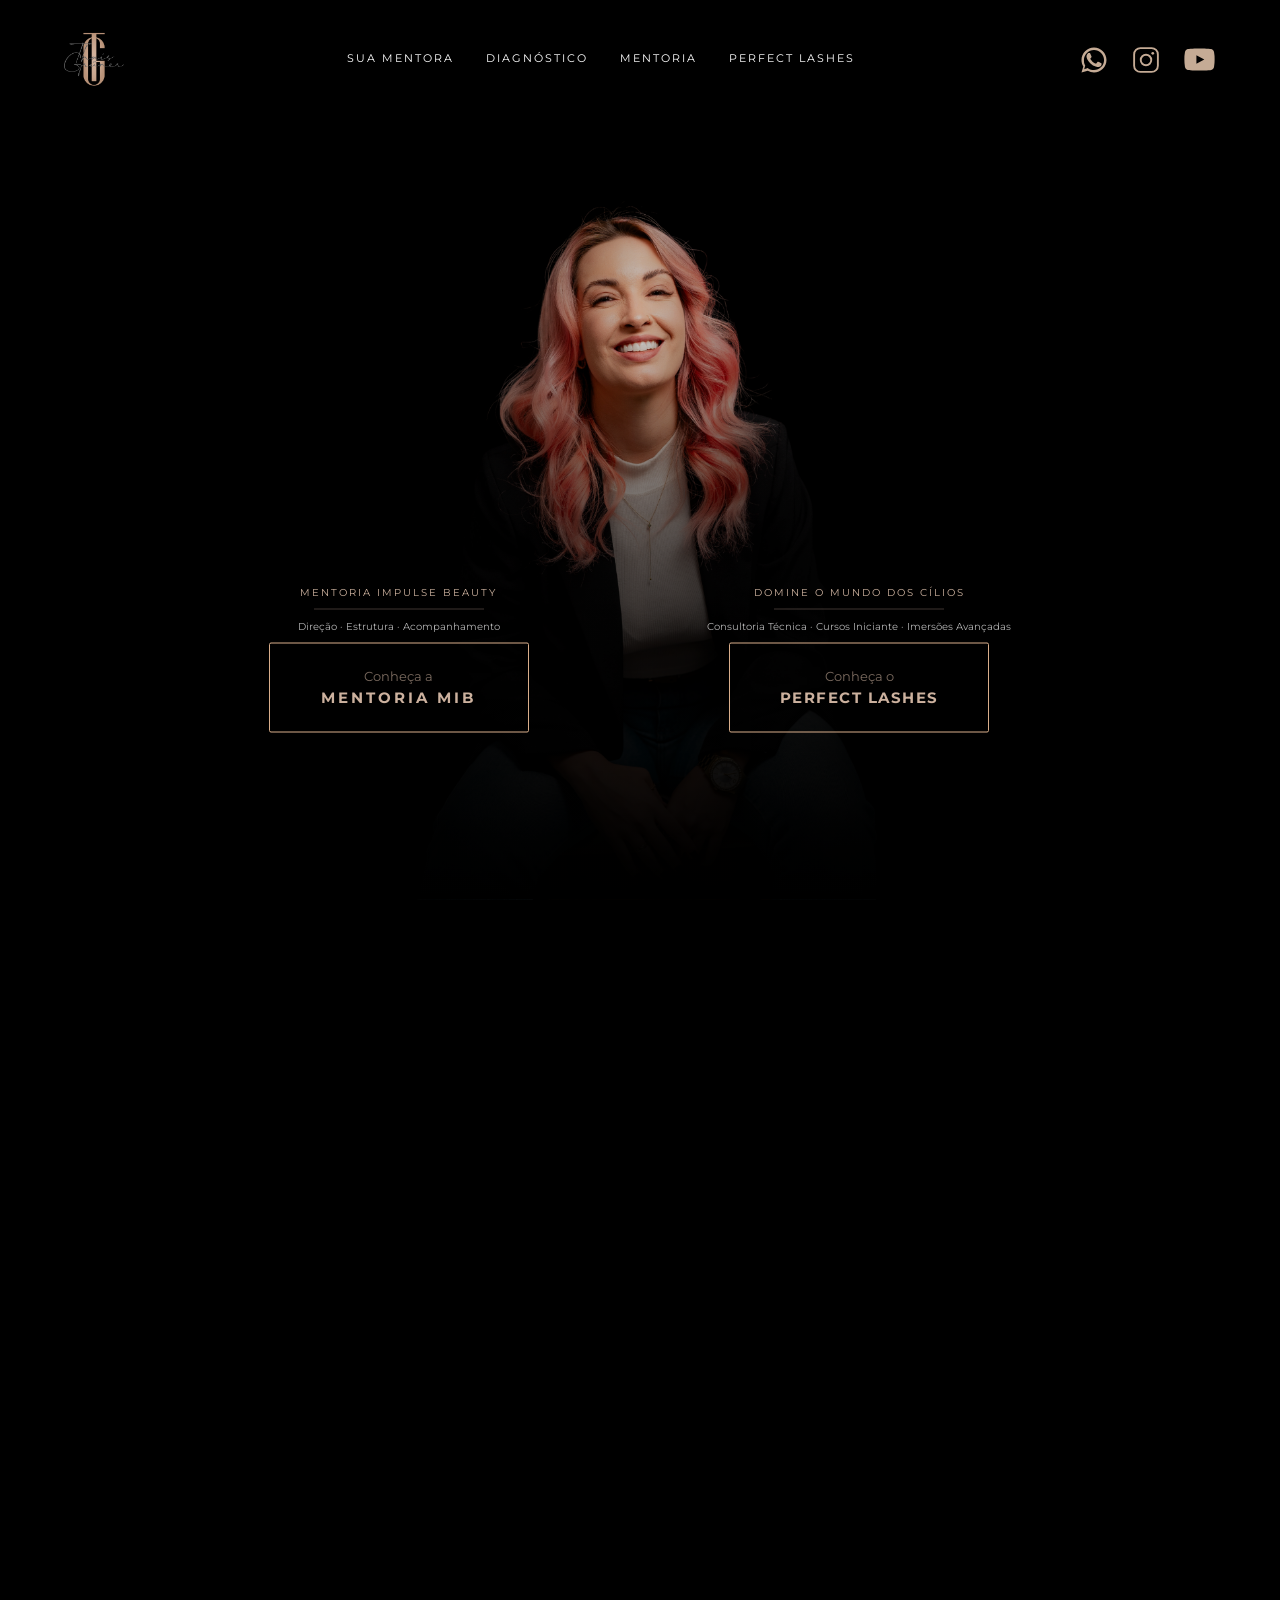
==== index.html @ 2cc04f5d "landing page MIB completa e ajustes responsivos" ====
<!DOCTYPE html>
<html lang="pt-BR">
<head>
    <meta charset="UTF-8">
    <meta name="viewport" content="width=device-width, initial-scale=1.0">
    <title>Thaís Grüner</title>
    <link rel="preconnect" href="https://fonts.googleapis.com">
    <link rel="preconnect" href="https://fonts.gstatic.com" crossorigin>
    <link href="https://fonts.googleapis.com/css2?family=Cormorant+Garamond:wght@400;500;600&family=Marcellus&family=Montserrat:wght@400;500;600&family=Playfair+Display:wght@600;700&display=swap" rel="stylesheet">
    <link rel="stylesheet" href="style.css">
</head>
<body>

    <header class="site-header">
        <div class="header-inner">
            <a href="#" class="logo"><img src="Logo TG.png" alt="Thaís Grüner"></a>
            <nav class="main-nav">
                <a href="#" class="nav-link">SUA MENTORA</a>
                <a href="#" class="nav-link">DIAGNÓSTICO</a>
                <a href="#mentoria" class="nav-link">MENTORIA</a>
                <a href="#perfect-lashes" class="nav-link">PERFECT LASHES</a>
            </nav>
            <nav class="social-icons">
                <a href="https://wa.me/55" target="_blank" rel="noopener" aria-label="WhatsApp">
                    <svg viewBox="0 0 24 24" width="30" height="30" fill="currentColor" aria-hidden="true">
                        <path d="M17.472 14.382c-.297-.149-1.758-.867-2.03-.967-.273-.099-.471-.148-.67.15-.197.297-.767.966-.94 1.164-.173.199-.347.223-.644.075-.297-.15-1.255-.463-2.39-1.475-.883-.788-1.48-1.761-1.653-2.059-.173-.297-.018-.458.13-.606.134-.133.298-.347.446-.52.149-.174.198-.298.298-.497.099-.198.05-.371-.025-.52-.075-.149-.669-1.612-.916-2.207-.242-.579-.487-.5-.669-.51-.173-.008-.371-.01-.57-.01-.198 0-.52.074-.792.372-.272.297-1.04 1.016-1.04 2.479 0 1.462 1.065 2.875 1.213 3.074.149.198 2.096 3.2 5.077 4.487.709.306 1.262.489 1.694.625.712.226 1.36.194 1.872.118.571-.085 1.758-.719 2.006-1.413.248-.694.248-1.289.173-1.413-.074-.124-.272-.198-.57-.347z"/>
                        <path d="M12.001 2C6.478 2 2 6.477 2 12c0 1.892.526 3.657 1.438 5.163L2 22l4.955-1.409A9.947 9.947 0 0 0 12.001 22C17.523 22 22 17.523 22 12S17.523 2 12.001 2zm0 18.06c-1.686 0-3.256-.499-4.573-1.354l-.328-.207-2.943.837.851-2.874-.213-.297A8.05 8.05 0 0 1 3.94 12c0-4.444 3.617-8.06 8.061-8.06 4.444 0 8.06 3.616 8.06 8.06 0 4.444-3.616 8.06-8.06 8.06z"/>
                    </svg>
                </a>
                <a href="https://instagram.com" target="_blank" rel="noopener" aria-label="Instagram">
                    <svg viewBox="0 0 24 24" width="30" height="30" fill="none" stroke="currentColor" stroke-width="1.5" aria-hidden="true">
                        <rect x="2.5" y="2.5" width="19" height="19" rx="5"/>
                        <circle cx="12" cy="12" r="4.2"/>
                        <circle cx="17.4" cy="6.6" r="1.1" fill="currentColor" stroke="none"/>
                    </svg>
                </a>
                <a href="https://youtube.com" target="_blank" rel="noopener" aria-label="YouTube">
                    <svg viewBox="0 0 24 24" width="33" height="33" fill="currentColor" aria-hidden="true">
                        <path d="M22.54 6.42a2.78 2.78 0 0 0-1.95-2C18.88 4 12 4 12 4s-6.88 0-8.59.42a2.78 2.78 0 0 0-1.95 2A29 29 0 0 0 1 12a29 29 0 0 0 .46 5.58 2.78 2.78 0 0 0 1.95 2C5.12 20 12 20 12 20s6.88 0 8.59-.42a2.78 2.78 0 0 0 1.95-2A29 29 0 0 0 23 12a29 29 0 0 0-.46-5.58zM9.75 15.02V8.98L15.5 12l-5.75 3.02z"/>
                    </svg>
                </a>
            </nav>
        </div>
    </header>

    <main class="hero">
        <div class="hero-slider">
            <div class="hero-slide active" style="background-image: url('Slide 01 Novo.png');"></div>
            <div class="hero-slide">
                <video class="hero-video" src="Slide 02 Novo.mp4" autoplay muted loop playsinline></video>
            </div>
            <div class="hero-slide" style="background-image: url('Slide 03 Novo.png');"></div>
        </div>
        <div class="hero-overlay"></div>
        <div class="hero-inner">
            <div class="hero-cta btn-side btn-left">
                <p class="hero-cta-title">Mentoria Impulse Beauty</p>
                <hr class="hero-cta-divider">
                <p class="hero-cta-topics">Direção · Estrutura · Acompanhamento</p>
                <a href="mentoria.html" class="btn">
                    <span class="btn-line-1">Conheça a</span>
                    <span class="btn-line-2">MENTORIA MIB</span>
                </a>
            </div>
            <div class="hero-cta btn-side btn-right">
                <p class="hero-cta-title">Domine o mundo dos cílios</p>
                <hr class="hero-cta-divider">
                <p class="hero-cta-topics">Consultoria Técnica · Cursos Iniciante · Imersões Avançadas</p>
                <a href="#perfect-lashes" class="btn">
                    <span class="btn-line-1">Conheça o</span>
                    <span class="btn-line-2 btn-line-2--tight">PERFECT LASHES</span>
                </a>
            </div>
        </div>
    </main>

    <section class="testimonials">
        <h2 class="testimonials-title">Depoimentos</h2>
        <button type="button" class="testimonial-arrow testimonial-arrow-left" aria-label="Depoimento anterior">&#8249;</button>
        <button type="button" class="testimonial-arrow testimonial-arrow-right" aria-label="Próximo depoimento">&#8250;</button>
        <div class="testimonial-carousel">
            <div class="testimonial-card active">
                <p class="testimonial-text">"A mentoria da Thaís mudou completamente a forma como eu conduzo meu negócio. Em poucos meses já via resultados que não conseguia sozinha."</p>
                <span class="testimonial-name">— Camila Rezende</span>
            </div>
            <div class="testimonial-card">
                <p class="testimonial-text">"O curso de Perfect Lashes é impecável, do conteúdo ao acolhimento. Hoje trabalho com muito mais confiança e técnica."</p>
                <span class="testimonial-name">— Juliana Alves</span>
            </div>
            <div class="testimonial-card">
                <p class="testimonial-text">"Profissionalismo, sensibilidade e um olhar único para negócios. A Thaís entrega muito além do que promete."</p>
                <span class="testimonial-name">— Beatriz Nogueira</span>
            </div>
        </div>
    </section>

    <section class="about">
        <div class="about-text">
            <p class="about-kicker">QUEM É</p>
            <h2 class="about-name">THAÍS GRÜNER</h2>
            <p class="about-paragraph">Empreendedora e fascinada pelo ramo da beleza e estética, especializada em embelezamento do olhar, a primeira Artista Phi Lashes da Região dos Vales (RS) certificada internacionalmente pela Phi Academy – Phi Lashes (uma das maiores e mais conceituadas academias área de beleza e lash design do mundo), Terapeuta em Saúde dos Cílios, especialista em extensão de cílios segura com ênfase no aprimoramento de saúde ocular para lashes, promotora de saúde ocular e Visagista. Durante todos esses anos de atuação na área de Lash Design, me preparei muito e reuni os conceitos de estudo que mais me proporcionaram aprendizado e crescimento profissional para montar meu próprio curso e te passar todo o meu conhecimento em extensão de cílios, focado no altíssimo padrão de qualidade técnica e diferenciais de negócio.</p>
        </div>
        <div class="about-photo">
            <img src="THAÍS.png" alt="Thaís Grüner">
        </div>
    </section>

    <section class="cta-diagnostic">
        <div class="cta-diagnostic-inner">
            <div class="cta-text">
                <p class="cta-title">DIAGNÓSTICO DO SEU NEGÓCIO</p>
                <p class="cta-subtitle">Preencha o formulário e receba um diagnóstico gratuito sobre o seu negócio Beauty</p>
            </div>
            <div class="cta-action">
                <button type="button" class="cta-btn">PREENCHER</button>
            </div>
        </div>
    </section>

    <footer class="site-footer">
        <div class="footer-inner">
            <div class="footer-logo">
                <img src="Logo TG.png" alt="Thaís Grüner">
            </div>
            <div class="footer-center">
            <div class="footer-icons">
                <a href="https://wa.me/55" target="_blank" rel="noopener" aria-label="WhatsApp">
                    <svg viewBox="0 0 24 24" width="20" height="20" fill="currentColor" aria-hidden="true">
                        <path d="M17.472 14.382c-.297-.149-1.758-.867-2.03-.967-.273-.099-.471-.148-.67.15-.197.297-.767.966-.94 1.164-.173.199-.347.223-.644.075-.297-.15-1.255-.463-2.39-1.475-.883-.788-1.48-1.761-1.653-2.059-.173-.297-.018-.458.13-.606.134-.133.298-.347.446-.52.149-.174.198-.298.298-.497.099-.198.05-.371-.025-.52-.075-.149-.669-1.612-.916-2.207-.242-.579-.487-.5-.669-.51-.173-.008-.371-.01-.57-.01-.198 0-.52.074-.792.372-.272.297-1.04 1.016-1.04 2.479 0 1.462 1.065 2.875 1.213 3.074.149.198 2.096 3.2 5.077 4.487.709.306 1.262.489 1.694.625.712.226 1.36.194 1.872.118.571-.085 1.758-.719 2.006-1.413.248-.694.248-1.289.173-1.413-.074-.124-.272-.198-.57-.347z"/>
                        <path d="M12.001 2C6.478 2 2 6.477 2 12c0 1.892.526 3.657 1.438 5.163L2 22l4.955-1.409A9.947 9.947 0 0 0 12.001 22C17.523 22 22 17.523 22 12S17.523 2 12.001 2zm0 18.06c-1.686 0-3.256-.499-4.573-1.354l-.328-.207-2.943.837.851-2.874-.213-.297A8.05 8.05 0 0 1 3.94 12c0-4.444 3.617-8.06 8.061-8.06 4.444 0 8.06 3.616 8.06 8.06 0 4.444-3.616 8.06-8.06 8.06z"/>
                    </svg>
                </a>
                <a href="https://instagram.com" target="_blank" rel="noopener" aria-label="Instagram">
                    <svg viewBox="0 0 24 24" width="20" height="20" fill="none" stroke="currentColor" stroke-width="1.5" aria-hidden="true">
                        <rect x="2.5" y="2.5" width="19" height="19" rx="5"/>
                        <circle cx="12" cy="12" r="4.2"/>
                        <circle cx="17.4" cy="6.6" r="1.1" fill="currentColor" stroke="none"/>
                    </svg>
                </a>
                <a href="https://youtube.com" target="_blank" rel="noopener" aria-label="YouTube">
                    <svg viewBox="0 0 24 24" width="22" height="22" fill="currentColor" aria-hidden="true">
                        <path d="M22.54 6.42a2.78 2.78 0 0 0-1.95-2C18.88 4 12 4 12 4s-6.88 0-8.59.42a2.78 2.78 0 0 0-1.95 2A29 29 0 0 0 1 12a29 29 0 0 0 .46 5.58 2.78 2.78 0 0 0 1.95 2C5.12 20 12 20 12 20s6.88 0 8.59-.42a2.78 2.78 0 0 0 1.95-2A29 29 0 0 0 23 12a29 29 0 0 0-.46-5.58zM9.75 15.02V8.98L15.5 12l-5.75 3.02z"/>
                    </svg>
                </a>
            </div>
            <p class="footer-copy">© 2025 Thaís Grüner — Todos os direitos reservados</p>
            </div>
        </div>
    </footer>

    <script>
        (function () {
            var slides = document.querySelectorAll('.hero-slide');
            var current = 0;
            setInterval(function () {
                slides[current].classList.remove('active');
                current = (current + 1) % slides.length;
                slides[current].classList.add('active');
            }, 5000);
        })();

        (function () {
            var cards = document.querySelectorAll('.testimonial-card');
            var current = 0;

            function showCard(index) {
                cards[current].classList.remove('active');
                setTimeout(function () {
                    current = index;
                    cards[current].classList.add('active');
                }, 800);
            }

            function next() {
                showCard((current + 1) % cards.length);
            }

            function prev() {
                showCard((current - 1 + cards.length) % cards.length);
            }

            setInterval(next, 5000);

            document.querySelector('.testimonial-arrow-right').addEventListener('click', next);
            document.querySelector('.testimonial-arrow-left').addEventListener('click', prev);
        })();
    </script>

</body>
</html>
---- style.css ----
* {
    margin: 0;
    padding: 0;
    box-sizing: border-box;
}

html, body {
    height: 100%;
    background-color: #000;
    color: #fff;
    font-family: 'Marcellus', serif;
    overflow-x: hidden;
}

:root {
    --header-height: 98px;
}

/* ---------- Header ---------- */
.site-header {
    position: fixed;
    top: 0;
    left: 0;
    width: 100%;
    padding: 28px 5%;
    z-index: 100;
    background: #000000;
}

.header-inner {
    display: flex;
    align-items: center;
    justify-content: space-between;
    max-width: 1400px;
    margin: 0 auto;
}

.logo {
    display: flex;
    align-items: center;
}

.logo img {
    height: 63px;
    width: auto;
    display: block;
    filter: drop-shadow(0 2px 10px rgba(0, 0, 0, 0.35));
}

.main-nav {
    display: flex;
    align-items: center;
    gap: 32px;
}

.nav-link {
    position: relative;
    font-family: 'Montserrat', sans-serif;
    text-transform: uppercase;
    font-size: 11px;
    color: #FFFFFF;
    letter-spacing: 2px;
    text-decoration: none;
    padding-bottom: 4px;
}

.nav-link::after {
    content: '';
    position: absolute;
    left: 0;
    bottom: 0;
    width: 0;
    height: 1px;
    background-color: #CCB19E;
    transition: width 0.3s ease;
}

.nav-link:hover::after {
    width: 100%;
}

.social-icons {
    display: flex;
    align-items: center;
    gap: 22px;
}

.social-icons a {
    color: #E8C9B0;
    display: flex;
    align-items: center;
    opacity: 0.85;
    transition: opacity 0.3s ease, transform 0.3s ease;
}

.social-icons a:hover {
    opacity: 1;
    transform: translateY(-2px);
}

/* ---------- Hero ---------- */
.hero {
    position: relative;
    width: 100%;
    margin-top: var(--header-height);
    height: calc(100vh - var(--header-height));
    background-size: contain;
    background-position: center bottom;
    background-repeat: no-repeat;
    display: flex;
    align-items: center;
    justify-content: center;
}

.hero-slider {
    position: absolute;
    inset: 0;
    overflow: hidden;
}

.hero-slide {
    position: absolute;
    inset: 0;
    background-size: cover;
    background-position: center;
    background-repeat: no-repeat;
    opacity: 0;
    transition: opacity 1.5s ease;
}

.hero-slide.active {
    opacity: 1;
}

.hero-video {
    width: 100%;
    height: 100%;
    object-fit: cover;
}

.hero-overlay {
    position: absolute;
    inset: 0;
    background: linear-gradient(
        to bottom,
        rgba(0,0,0,0.35) 0%,
        rgba(0,0,0,0.15) 35%,
        rgba(0,0,0,0.45) 70%,
        rgba(0,0,0,0.75) 100%
    );
}

.hero-inner {
    position: relative;
    width: 100%;
    max-width: 1400px;
    height: 100%;
    margin: 0 auto;
}

.hero-content {
    position: relative;
    z-index: 2;
    text-align: center;
    padding: 0 20px;
}

.hero-name {
    font-family: 'Cormorant Garamond', serif;
    font-weight: 600;
    font-size: clamp(2.8rem, 7vw, 6rem);
    letter-spacing: 4px;
    line-height: 1.1;
    background: linear-gradient(120deg, #B76E79 10%, #F6D9C4 40%, #E0AA8F 60%, #B76E79 90%);
    -webkit-background-clip: text;
    background-clip: text;
    -webkit-text-fill-color: transparent;
    text-shadow: 0 2px 30px rgba(0,0,0,0.35);
}

.btn-side {
    position: absolute;
    top: 70%;
    transform: translateY(-50%);
    z-index: 2;
}

.hero-cta {
    display: flex;
    flex-direction: column;
    align-items: center;
    gap: 10px;
}

.hero-cta-title {
    font-family: 'Montserrat', sans-serif;
    color: #CCB19E;
    font-size: 10px;
    text-transform: uppercase;
    letter-spacing: 2px;
    margin: 0;
}

.hero-cta-divider {
    width: 100%;
    max-width: 170px;
    border: none;
    border-top: 1px solid #CCB19E;
    opacity: 0.3;
    margin: 0 auto;
}

.hero-cta-topics {
    font-family: 'Montserrat', sans-serif;
    color: #FFFFFF;
    font-size: 10px;
    opacity: 0.7;
    margin: 0;
    white-space: nowrap;
}

.btn-left {
    left: 21%;
}

.btn-right {
    right: 21%;
}

.btn {
    display: inline-flex;
    flex-direction: column;
    align-items: center;
    justify-content: center;
    width: 260px;
    height: 90px;
    padding: 0 46px;
    font-family: 'Cormorant Garamond', serif;
    font-size: 1.05rem;
    font-weight: 500;
    letter-spacing: 2px;
    text-transform: uppercase;
    text-decoration: none;
    text-align: center;
    color: #fff;
    border: 1px solid #D9AE8B;
    background: transparent;
    border-radius: 2px;
    box-sizing: border-box;
    transition: background 0.4s ease, color 0.4s ease, box-shadow 0.4s ease;
}

.btn-line-1 {
    display: block;
    font-family: 'Montserrat', sans-serif;
    font-size: 12.6px;
    font-weight: normal;
    letter-spacing: normal;
    text-transform: none;
    color: #CCB19E;
    opacity: 0.6;
}

.btn-line-2 {
    display: block;
    font-family: 'Montserrat', sans-serif;
    font-size: 15px;
    font-weight: 700;
    letter-spacing: 3px;
    text-transform: uppercase;
    color: #CCB19E;
    margin-top: 4px;
    white-space: nowrap;
}

.btn-line-2--tight {
    letter-spacing: 1.5px;
}

.btn:hover {
    background: linear-gradient(120deg, #B76E79, #E6C8A6);
    color: #111;
    box-shadow: 0 0 24px rgba(214, 175, 138, 0.4);
}

/* ---------- Mentoria Hero ---------- */
.mentoria-hero {
    position: relative;
    width: 100%;
    margin-top: var(--header-height);
    height: calc(100vh - var(--header-height));
    overflow: hidden;
}

.mentoria-hero-image {
    position: absolute;
    inset: 0;
    background-image: url('Mentoria Hero.png');
    background-size: cover;
    background-position: center;
    background-repeat: no-repeat;
}

.mentoria-hero-overlay {
    position: absolute;
    inset: 0;
    background: linear-gradient(
        to right,
        rgba(0,0,0,0) 30%,
        rgba(0,0,0,0.55) 65%,
        rgba(0,0,0,0.9) 100%
    );
}

.mentoria-hero-inner {
    position: relative;
    z-index: 2;
    width: 100%;
    max-width: 1400px;
    height: 100%;
    margin: 0 auto;
}

.mentoria-hero-content {
    position: relative;
    z-index: 2;
    height: 100%;
    display: flex;
    flex-direction: column;
    justify-content: center;
    align-items: flex-start;
    max-width: 460px;
    margin-left: auto;
    padding: 0 6% 0 40px;
    text-align: left;
}

.mentoria-hero-kicker {
    font-family: 'Montserrat', sans-serif;
    color: #CCB19E;
    font-size: 9px;
    letter-spacing: 2px;
    text-transform: uppercase;
    margin-bottom: 18px;
}

.mentoria-hero-title {
    font-family: 'Playfair Display', serif;
    font-weight: 700;
    color: #FFFFFF;
    font-size: clamp(1.9rem, 3vw, 2.7rem);
    line-height: 1.25;
    margin-bottom: 22px;
}

.mentoria-hero-subtitle {
    font-family: 'Montserrat', sans-serif;
    color: #CCB19E;
    font-size: 9px;
    letter-spacing: 2px;
    text-transform: uppercase;
    margin-bottom: 36px;
}

.mentoria-hero-buttons {
    display: flex;
    flex-direction: column;
    gap: 16px;
    width: 100%;
}

.mentoria-btn {
    display: flex;
    align-items: center;
    justify-content: center;
    gap: 10px;
    padding: 16px 24px;
    font-family: 'Montserrat', sans-serif;
    font-size: 11px;
    font-weight: 600;
    letter-spacing: 1.5px;
    text-transform: uppercase;
    text-decoration: none;
    text-align: center;
    color: #FFFFFF;
    border: 1px solid #CCB19E;
    border-radius: 2px;
    background: transparent;
    white-space: nowrap;
    transition: background 0.4s ease, color 0.4s ease, box-shadow 0.4s ease;
}

.mentoria-btn-icon {
    display: inline-flex;
    align-items: center;
    font-size: 14px;
    line-height: 1;
}

.mentoria-btn:hover {
    background: linear-gradient(120deg, #B76E79, #E6C8A6);
    color: #111;
    box-shadow: 0 0 24px rgba(214, 175, 138, 0.4);
}

.mentoria-btn-whatsapp {
    border-color: rgba(204, 177, 158, 0.4);
}

/* ---------- Mentoria Statement ---------- */
.mentoria-statement {
    background-color: #CCB19E;
    display: flex;
    flex-direction: column;
    align-items: center;
    text-align: center;
    padding: 70px 5%;
}

.mentoria-statement-line {
    width: 0;
    max-width: 640px;
    border: none;
    border-top: 1px solid #323139;
    opacity: 0.3;
    margin: 24px 0;
    transition: width 2s ease;
}

.mentoria-statement.animate-in .mentoria-statement-line {
    width: 100%;
}

.mentoria-statement-text {
    font-family: 'Cormorant Garamond', serif;
    font-style: italic;
    font-size: 2rem;
    color: #323139;
    opacity: 0;
    transform: translateY(20px);
    transition: opacity 1.2s ease, transform 1.2s ease;
}

.mentoria-statement.animate-in .mentoria-statement-text {
    opacity: 1;
    transform: translateY(0);
}

.mentoria-statement-support {
    font-family: 'Montserrat', sans-serif;
    font-size: 14px;
    color: #323139;
    opacity: 0;
    max-width: 600px;
    margin: 0 auto;
    transition: opacity 1s ease 0.8s;
}

.mentoria-statement.animate-in .mentoria-statement-support {
    opacity: 0.8;
}

/* ---------- Mentoria Audience ---------- */
.mentoria-audience {
    background-color: #000;
    padding: 70px 5%;
}

.mentoria-audience-title {
    text-align: center;
    font-family: 'Montserrat', sans-serif;
    font-size: 2rem;
    letter-spacing: 3px;
    color: #CCB19E;
    margin-bottom: 48px;
}

.mentoria-audience-columns {
    display: grid;
    grid-template-columns: 1fr 1fr;
    gap: 60px;
    max-width: 1100px;
    margin: 0 auto;
}

.mentoria-audience-col-title {
    font-family: 'Montserrat', sans-serif;
    font-size: 13px;
    letter-spacing: 2px;
    margin-bottom: 16px;
}

.mentoria-audience-yes .mentoria-audience-col-title {
    color: #CCB19E;
}

.mentoria-audience-no .mentoria-audience-col-title {
    color: #7A1C38;
}

.mentoria-audience-col-line {
    border: none;
    border-top: 1px solid;
    margin-bottom: 24px;
}

.mentoria-audience-yes .mentoria-audience-col-line {
    border-color: #CCB19E;
}

.mentoria-audience-no .mentoria-audience-col-line {
    border-color: #7A1C38;
}

.mentoria-audience-list {
    list-style: none;
}

.mentoria-audience-list li {
    display: flex;
    align-items: flex-start;
    gap: 12px;
    font-family: 'Montserrat', sans-serif;
    font-size: 13px;
    color: #FFFFFF;
    line-height: 1.6;
    margin-bottom: 16px;
}

.mentoria-audience-no .mentoria-audience-list li {
    opacity: 0.7;
}

.mentoria-audience-icon {
    flex-shrink: 0;
}

.mentoria-audience-yes .mentoria-audience-icon {
    color: #CCB19E;
}

.mentoria-audience-no .mentoria-audience-icon {
    color: #7A1C38;
}

.mentoria-audience-cta {
    max-width: 640px;
    margin: 48px auto 0;
    border: 1px solid rgba(204, 177, 158, 0.2);
    border-radius: 4px;
    padding: 1.5rem;
    text-align: center;
}

.mentoria-audience-cta-text {
    font-family: 'Cormorant Garamond', serif;
    font-style: italic;
    color: #CCB19E;
    font-size: 1.3rem;
    margin-bottom: 20px;
}

.mentoria-audience-cta-buttons {
    display: flex;
    flex-direction: row;
    justify-content: center;
    gap: 1rem;
}

/* ---------- Mentoria Pilares (Grid) ---------- */
.mentoria-pillars-grid-section {
    background-color: #323139;
    padding: 0 5% 70px;
}

.mentoria-pillars-divider {
    max-width: 760px;
    margin: 0 auto 48px;
    border: none;
    border-top: 1px solid rgba(204, 177, 158, 0.15);
}

.mentoria-pillars-grid {
    display: grid;
    grid-template-columns: 1fr 1fr;
    gap: 20px;
    max-width: 900px;
    margin: 0 auto;
}

.mentoria-pillar-card {
    position: relative;
    overflow: hidden;
    background: rgba(255, 255, 255, 0.05);
    border: 0.5px solid rgba(204, 177, 158, 0.3);
    border-radius: 4px;
    padding: 0.7rem 1.2rem;
    transition: background 0.3s ease, border-color 0.3s ease, box-shadow 0.3s ease, transform 0.3s ease;
}

.mentoria-pillar-card::before {
    content: '';
    position: absolute;
    top: 0;
    left: 0;
    width: 100%;
    height: 1px;
    background: linear-gradient(90deg, transparent, #CCB19E, transparent);
    background-size: 300% 100%;
    animation: border-glow 3s linear infinite;
}

.mentoria-pillar-card:hover {
    background: rgba(204, 177, 158, 0.08);
    border-color: #CCB19E;
    box-shadow: 0 0 14px rgba(204, 177, 158, 0.15);
    transform: translateY(-2px);
}

@keyframes border-glow {
    0% { background-position: 0% 0; }
    100% { background-position: 300% 0; }
}

.mentoria-pillar-card-heading {
    display: flex;
    align-items: baseline;
    gap: 8px;
    margin-bottom: 10px;
}

.mentoria-pillar-card-number {
    font-family: 'Montserrat', sans-serif;
    font-size: 10px;
    color: #CCB19E;
}

.mentoria-pillar-card-title {
    font-family: 'Montserrat', sans-serif;
    font-weight: 700;
    font-size: 13px;
    color: #CCB19E;
}

.mentoria-pillar-card-text {
    font-family: 'Montserrat', sans-serif;
    font-size: 12px;
    color: #FFFFFF;
    opacity: 0.7;
    line-height: 1.6;
}

/* ---------- Mentoria Sobre a Thaís ---------- */
.mentoria-about {
    background-color: #000;
    display: grid;
    grid-template-columns: 55% 45%;
    gap: 0;
    align-items: stretch;
    max-width: 1300px;
    margin: 0 auto;
    padding: 70px 0 70px 5%;
}

.mentoria-about-text {
    display: flex;
    flex-direction: column;
    justify-content: center;
    padding: 0 80px 0 60px;
}

.mentoria-about-name {
    font-family: 'Cormorant Garamond', serif;
    font-weight: 600;
    color: #CCB19E;
    font-size: 2.5rem;
    margin-bottom: 20px;
}

.mentoria-about-paragraph {
    font-family: 'Montserrat', sans-serif;
    font-size: 13px;
    color: #FFFFFF;
    opacity: 0.75;
    line-height: 1.8;
    margin-bottom: 16px;
}

.mentoria-about-paragraph:last-child {
    margin-bottom: 0;
}

.mentoria-about-photo {
    position: relative;
    overflow: visible;
}

.mentoria-about-photo img {
    width: 100%;
    height: 100%;
    object-fit: cover;
    border-radius: 4px;
    display: block;
}

.mentoria-about-stats {
    position: absolute;
    left: -55px;
    top: 50%;
    transform: translateY(-50%);
    z-index: 2;
    display: flex;
    flex-direction: column;
    gap: 20px;
}

.mentoria-about-card {
    width: 130px;
    background-color: #3D2010;
    border: 1px solid rgba(204, 177, 158, 0.4);
    border-radius: 12px;
    padding: 1rem;
    text-align: center;
    animation: card-glow 3s ease-in-out infinite;
}

@keyframes card-glow {
    0%, 100% {
        box-shadow: 0 4px 20px rgba(0, 0, 0, 0.5), 0 0 8px rgba(204, 177, 158, 0.1);
    }
    50% {
        box-shadow: 0 4px 20px rgba(0, 0, 0, 0.5), 0 0 20px rgba(204, 177, 158, 0.35);
    }
}

.mentoria-about-card-number {
    display: block;
    font-family: 'Cormorant Garamond', serif;
    font-weight: 700;
    font-size: 2rem;
    color: #CCB19E;
}

.mentoria-about-card-number--sm {
    font-size: 1.6rem;
}

.mentoria-about-card-unit {
    display: block;
    font-family: 'Cormorant Garamond', serif;
    color: #CCB19E;
}

.mentoria-about-card-label {
    font-family: 'Montserrat', sans-serif;
    font-size: 8px;
    color: #FFFFFF;
    opacity: 0.6;
    margin-top: 8px;
}

/* ---------- Depoimentos ---------- */
.testimonials {
    position: relative;
    background-color: #CCB19E;
    padding: 55px 5% 65px;
    text-align: center;
}

.mentoria-testimonials-inner {
    position: relative;
    max-width: 1400px;
    margin: 0 auto;
}

.testimonials-title {
    font-family: 'Cormorant Garamond', serif;
    font-weight: 600;
    font-size: clamp(2rem, 4vw, 3rem);
    letter-spacing: 3px;
    margin-bottom: 28px;
    background: linear-gradient(90deg, #1a1820, #323139, #7A6E7E, #C4B8C8, #7A6E7E, #323139, #1a1820);
    background-size: 200%;
    -webkit-background-clip: text;
    background-clip: text;
    -webkit-text-fill-color: transparent;
    animation: shimmer-metal 6s linear infinite;
}

.testimonial-carousel {
    position: relative;
    max-width: 680px;
    margin: 0 auto;
    min-height: 130px;
}

.testimonial-card {
    position: absolute;
    inset: 0;
    display: flex;
    flex-direction: column;
    align-items: center;
    justify-content: center;
    gap: 26px;
    padding: 48px 44px;
    border: 1px solid rgba(217, 174, 139, 0.45);
    border-radius: 4px;
}

.testimonial-arrow {
    position: absolute;
    top: 50%;
    transform: translateY(-50%);
    background: transparent;
    border: none;
    padding: 0;
    color: #FFFFFF;
    font-size: 48px;
    font-weight: 700;
    line-height: 1;
    cursor: pointer;
    opacity: 0.5;
    transition: opacity 0.3s ease;
    z-index: 3;
}

.testimonial-arrow:hover {
    opacity: 1;
}

.testimonial-arrow-left {
    left: 20px;
}

.testimonial-arrow-right {
    right: 20px;
}

.testimonial-text {
    color: #fff;
    font-family: 'Cormorant Garamond', serif;
    font-size: 1.3rem;
    font-style: italic;
    line-height: 1.7;
    opacity: 0;
    transition: opacity 0.8s ease;
}

.testimonial-card.active .testimonial-text {
    opacity: 1;
}

.testimonial-name {
    font-family: 'Cormorant Garamond', serif;
    font-weight: 600;
    letter-spacing: 2px;
    text-transform: uppercase;
    font-size: 0.95rem;
    background: linear-gradient(90deg, #1a1820, #323139, #7A6E7E, #C4B8C8, #7A6E7E, #323139, #1a1820);
    background-size: 200%;
    -webkit-background-clip: text;
    background-clip: text;
    -webkit-text-fill-color: transparent;
    animation: shimmer-metal 6s linear infinite;
    opacity: 0;
    transition: opacity 0.8s ease;
}

.testimonial-card.active .testimonial-name {
    opacity: 1;
}

@keyframes shimmer-metal {
    0% { background-position: 0%; }
    100% { background-position: 200%; }
}

/* ---------- Mentoria Final ---------- */
.mentoria-final {
    background-color: #000;
    max-width: 1400px;
    margin: 0 auto;
    padding: 90px 5%;
    text-align: center;
}

.mentoria-final-subtitle {
    font-family: 'Montserrat', sans-serif;
    font-size: 2rem;
    letter-spacing: 3px;
    color: #CCB19E;
    margin-bottom: 40px;
}

.mentoria-final-frame {
    position: relative;
    overflow: hidden;
    border: 1px solid rgba(204, 177, 158, 0.3);
    border-radius: 4px;
    padding: 2rem;
    max-width: 680px;
    margin: 0 auto 16px;
}

.mentoria-final-frame::before {
    content: '';
    position: absolute;
    top: -30px;
    left: -30px;
    width: 150px;
    height: 150px;
    background: radial-gradient(circle, rgba(204, 177, 158, 0.8) 0%, rgba(204, 177, 158, 0.3) 30%, transparent 70%);
    animation: pulse 3s ease-in-out infinite;
}

@keyframes pulse {
    0%, 100% {
        opacity: 0.6;
        transform: scale(1);
    }
    50% {
        opacity: 1;
        transform: scale(1.15);
    }
}

.mentoria-final-text {
    position: relative;
    z-index: 1;
    font-family: 'Cormorant Garamond', serif;
    font-style: italic;
    color: #FFFFFF;
    font-size: 1.3rem;
    line-height: 1.6;
    margin-bottom: 14px;
}

.mentoria-final-highlight {
    position: relative;
    z-index: 1;
    font-family: 'Cormorant Garamond', serif;
    font-weight: 700;
    font-style: normal;
    color: #CCB19E;
    font-size: 1.8rem;
    letter-spacing: 2px;
}

.mentoria-final-image {
    position: relative;
    width: 100%;
    margin: 0 0 56px;
}

.mentoria-final-image img {
    display: block;
    width: 100%;
    max-width: none;
    margin: 0;
}

.mentoria-final-agents {
    position: absolute;
    top: 20px;
    left: 0;
    width: 100%;
    z-index: 2;
    display: flex;
    justify-content: center;
    flex-wrap: wrap;
    gap: 20px;
}

.mentoria-final-agent {
    font-family: 'Montserrat', sans-serif;
    font-size: 12px;
    font-weight: 600;
    letter-spacing: 1px;
    color: #FFFFFF;
    background: rgba(255, 255, 255, 0.05);
    border: 1px solid rgba(204, 177, 158, 0.3);
    border-radius: 8px;
    padding: 14px 28px;
    animation: card-glow 3s ease-in-out infinite;
}

.mentoria-final-agent--elite {
    border-color: #CCB19E;
    color: #CCB19E;
    font-weight: 700;
}

.mentoria-final-buttons {
    position: absolute;
    bottom: 15%;
    left: 0;
    width: 100%;
    margin: 0;
    z-index: 3;
    display: flex;
    justify-content: center;
    flex-wrap: wrap;
    gap: 16px;
}

/* ---------- Quem é Thaís ---------- */
.about {
    background-color: #000;
    display: grid;
    grid-template-columns: 55% 45%;
    align-items: stretch;
    gap: 0;
    padding: 25px 0 25px 5%;
    min-height: 0;
    max-width: 1400px;
    margin: 0 auto;
}

.about-text {
    display: flex;
    flex-direction: column;
    justify-content: flex-start;
    padding-top: 4px;
    padding-right: 3rem;
}

.about-kicker {
    font-family: 'Montserrat', sans-serif;
    text-transform: uppercase;
    color: #FFFFFF;
    font-size: 18px;
    letter-spacing: 2px;
    margin-bottom: 12px;
}

.about-name {
    font-family: 'Playfair Display', serif;
    font-weight: 700;
    text-transform: uppercase;
    color: #CCB19E;
    font-size: 41.6px;
    line-height: 1.15;
    margin-bottom: 28px;
}

.about-paragraph {
    font-family: 'Montserrat', sans-serif;
    color: #FFFFFF;
    font-size: 12.75px;
    line-height: 1.9;
    font-weight: 400;
}

.about-photo {
    position: relative;
    width: 100%;
    height: 100%;
    min-height: 0;
    overflow: hidden;
}

.about-photo img {
    width: 100%;
    height: 100%;
    object-fit: cover;
    object-position: center;
    display: block;
}

/* ---------- Diagnóstico CTA ---------- */
.cta-diagnostic {
    background-color: #CCB19E;
    padding: 40px 5%;
}

.cta-diagnostic-inner {
    display: flex;
    align-items: center;
    justify-content: space-between;
    gap: 32px;
    max-width: 1400px;
    margin: 0 auto;
}

.cta-text {
    flex: 1;
    text-align: center;
    padding: 0 24px;
}

.cta-title {
    font-family: 'Montserrat', sans-serif;
    font-weight: 700;
    text-transform: uppercase;
    color: #FFFFFF;
    font-size: 1rem;
    letter-spacing: 1.5px;
    margin-bottom: 8px;
}

.cta-subtitle {
    font-family: 'Montserrat', sans-serif;
    font-weight: 400;
    color: #FFFFFF;
    font-size: 0.9rem;
    line-height: 1.5;
}

.cta-btn {
    font-family: 'Montserrat', sans-serif;
    font-weight: 600;
    letter-spacing: 1.5px;
    text-transform: uppercase;
    font-size: 0.85rem;
    color: #323139;
    background: transparent;
    border: 1px solid #323139;
    border-radius: 2px;
    padding: 16px 36px;
    cursor: pointer;
    white-space: nowrap;
    transition: background 0.4s ease, color 0.4s ease, box-shadow 0.4s ease;
}

.cta-btn:hover {
    background: linear-gradient(120deg, #B76E79, #E6C8A6);
    color: #111;
    box-shadow: 0 0 24px rgba(214, 175, 138, 0.4);
}

/* ---------- Rodapé ---------- */
.site-footer {
    background-color: #000;
    padding: 33.6px 5%;
}

.footer-inner {
    display: grid;
    grid-template-columns: 1fr auto 1fr;
    align-items: center;
    text-align: center;
    max-width: 1400px;
    margin: 0 auto;
}

.footer-logo {
    display: flex;
    justify-content: flex-start;
    align-items: center;
}

.footer-logo img {
    height: 63px;
    width: auto;
    display: block;
}

.footer-center {
    grid-column: 2;
}

.footer-icons {
    display: flex;
    align-items: center;
    justify-content: center;
    gap: 24px;
    margin-bottom: 14px;
}

.footer-icons a {
    color: #FFFFFF;
    display: flex;
    align-items: center;
    opacity: 0.9;
    transition: opacity 0.3s ease, transform 0.3s ease;
}

.footer-icons a:hover {
    opacity: 1;
    transform: translateY(-2px);
}

.footer-copy {
    font-family: 'Montserrat', sans-serif;
    color: #FFFFFF;
    font-size: 0.8rem;
    letter-spacing: 0.5px;
}

/* ---------- Responsive ---------- */
@media (max-width: 768px) {
    :root {
        --header-height: 82px;
    }

    .site-header {
        padding: 20px 6%;
    }

    .main-nav {
        display: none;
    }

    .hero-name {
        letter-spacing: 2px;
    }

    .hero {
        flex-direction: column;
        height: auto;
        padding-top: 60vh;
    }

    .hero-slider,
    .hero-overlay {
        height: 60vh;
    }

    .btn-side {
        position: static;
        transform: none;
        display: block;
        margin: 8px auto 0;
        width: 100%;
        max-width: 280px;
        text-align: center;
    }

    .hero-cta-topics {
        white-space: normal;
    }

    .testimonials {
        padding: 40px 6% 45px;
    }

    .testimonial-carousel {
        min-height: 160px;
    }

    .testimonial-card {
        padding: 36px 26px;
    }

    .testimonial-arrow-left {
        left: 6px;
    }

    .testimonial-arrow-right {
        right: 6px;
    }

    .about {
        grid-template-columns: 1fr;
        padding: 15px 6%;
        gap: 8px;
    }

    .about-text {
        padding-right: 0;
    }

    .about-name {
        font-size: 28.8px;
    }

    .about-photo {
        order: -1;
        height: auto;
        width: 100%;
        aspect-ratio: 16 / 9;
    }

    .cta-diagnostic {
        text-align: center;
        padding: 32px 6%;
    }

    .cta-diagnostic-inner {
        flex-direction: column;
    }

    .cta-text {
        padding: 0;
    }

    .mentoria-hero {
        height: auto;
        padding-top: 55vh;
    }

    .mentoria-hero-image,
    .mentoria-hero-overlay {
        height: 55vh;
    }

    .mentoria-hero-content {
        position: static;
        height: auto;
        max-width: 100%;
        margin-left: 0;
        align-items: center;
        text-align: center;
        padding: 32px 6% 40px;
    }

    .mentoria-hero-buttons {
        align-items: center;
    }

    .mentoria-btn {
        width: 100%;
        max-width: 320px;
    }

    .mentoria-audience-columns {
        grid-template-columns: 1fr;
        gap: 40px;
    }

    .mentoria-pillars-grid {
        grid-template-columns: 1fr;
    }

    .mentoria-about {
        grid-template-columns: 1fr;
        gap: 28px;
        padding: 40px 6%;
    }

    .mentoria-about-text {
        order: 2;
        padding: 0;
    }

    .mentoria-about-photo {
        order: 1;
        overflow: hidden;
    }

    .mentoria-about-photo img {
        height: auto;
        aspect-ratio: 4 / 3;
    }

    .mentoria-about-stats {
        position: static;
        left: auto;
        top: auto;
        transform: none;
        flex-direction: row;
        flex-wrap: wrap;
        justify-content: center;
        margin-top: 20px;
    }

    .mentoria-final {
        padding: 50px 6%;
    }

    .mentoria-final-agents {
        flex-direction: column;
        align-items: center;
    }
}
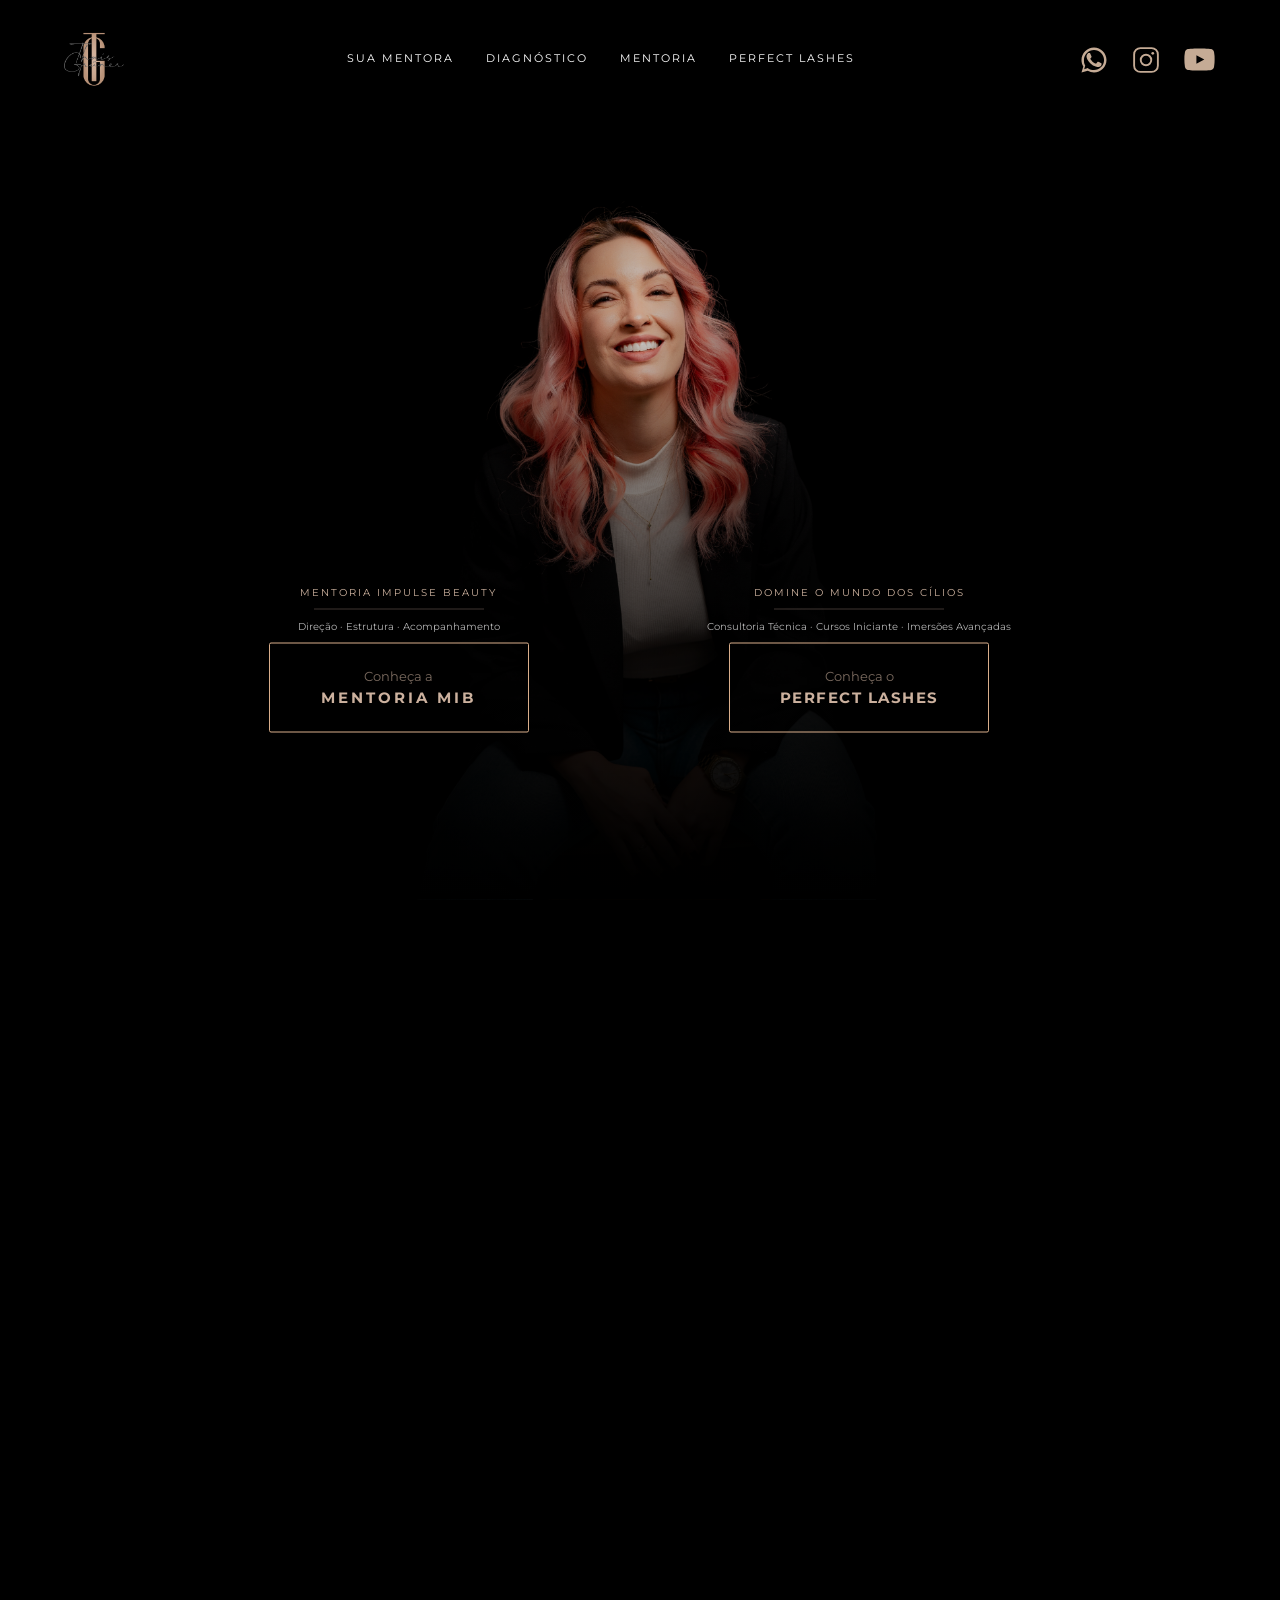
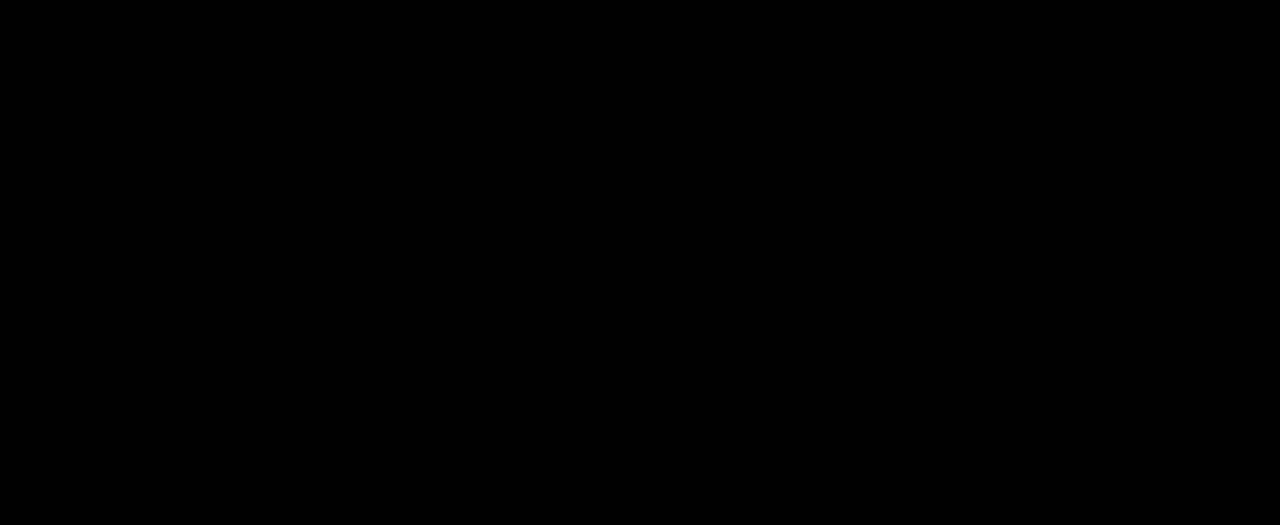
==== commit 194ddcff: "ajustes home mobile" ====
--- a/index.html
+++ b/index.html
@@ -44,13 +44,7 @@
     </header>
 
     <main class="hero">
-        <div class="hero-slider">
-            <div class="hero-slide active" style="background-image: url('Slide 01 Novo.png');"></div>
-            <div class="hero-slide">
-                <video class="hero-video" src="Slide 02 Novo.mp4" autoplay muted loop playsinline></video>
-            </div>
-            <div class="hero-slide" style="background-image: url('Slide 03 Novo.png');"></div>
-        </div>
+        <div class="hero-bg"></div>
         <div class="hero-overlay"></div>
         <div class="hero-inner">
             <div class="hero-cta btn-side btn-left">
@@ -94,14 +88,37 @@
         </div>
     </section>
 
-    <section class="about">
-        <div class="about-text">
-            <p class="about-kicker">QUEM É</p>
-            <h2 class="about-name">THAÍS GRÜNER</h2>
-            <p class="about-paragraph">Empreendedora e fascinada pelo ramo da beleza e estética, especializada em embelezamento do olhar, a primeira Artista Phi Lashes da Região dos Vales (RS) certificada internacionalmente pela Phi Academy – Phi Lashes (uma das maiores e mais conceituadas academias área de beleza e lash design do mundo), Terapeuta em Saúde dos Cílios, especialista em extensão de cílios segura com ênfase no aprimoramento de saúde ocular para lashes, promotora de saúde ocular e Visagista. Durante todos esses anos de atuação na área de Lash Design, me preparei muito e reuni os conceitos de estudo que mais me proporcionaram aprendizado e crescimento profissional para montar meu próprio curso e te passar todo o meu conhecimento em extensão de cílios, focado no altíssimo padrão de qualidade técnica e diferenciais de negócio.</p>
+    <section class="mentoria-about">
+        <div class="mentoria-about-text">
+            <p class="mentoria-about-kicker">Quem é</p>
+            <h2 class="mentoria-about-name">Thaís Grüner</h2>
+            <p class="mentoria-about-paragraph">Engenheira Civil por formação, empresária há 8 anos no ramo da beleza, com mais de 7500 atendimentos, 5 anos com equipe de excelência e mais de 30K em faturamento mensal somente com procedimentos de beleza.</p>
+            <p class="mentoria-about-paragraph">Expert em fidelização, atendimento encantador e atração de clientes high ticket.</p>
+            <p class="mentoria-about-paragraph">Fundadora do Studio Thaís Grüner (2018), criadora do maior Workshop Técnico Lash (VRPT/RS), palestrante e mentora de empreendedoras do ramo beauty. Criadora do Método Perfect Lashes e da Mentoria Impulse Beauty (MIB).</p>
         </div>
-        <div class="about-photo">
+        <div class="mentoria-about-photo">
             <img src="THAÍS.png" alt="Thaís Grüner">
+            <div class="mentoria-about-photo-caption">
+                <p class="mentoria-about-kicker">Quem é</p>
+                <h2 class="mentoria-about-name">Thaís Grüner</h2>
+            </div>
+            <div class="mentoria-about-stats">
+                <div class="mentoria-about-card">
+                    <span class="mentoria-about-card-number-row">
+                        <span class="mentoria-about-card-number">10</span>
+                        <span class="mentoria-about-card-unit">anos</span>
+                    </span>
+                    <p class="mentoria-about-card-label">EXPERTISE NO MERCADO BEAUTY</p>
+                </div>
+                <div class="mentoria-about-card">
+                    <span class="mentoria-about-card-number mentoria-about-card-number--sm">+7500</span>
+                    <p class="mentoria-about-card-label">ATENDIMENTOS REALIZADOS</p>
+                </div>
+                <div class="mentoria-about-card">
+                    <span class="mentoria-about-card-number mentoria-about-card-number--sm">+30K</span>
+                    <p class="mentoria-about-card-label">FATURAMENTO MENSAL COM ATENDIMENTOS</p>
+                </div>
+            </div>
         </div>
     </section>
 
@@ -150,16 +167,6 @@
 
     <script>
         (function () {
-            var slides = document.querySelectorAll('.hero-slide');
-            var current = 0;
-            setInterval(function () {
-                slides[current].classList.remove('active');
-                current = (current + 1) % slides.length;
-                slides[current].classList.add('active');
-            }, 5000);
-        })();
-
-        (function () {
             var cards = document.querySelectorAll('.testimonial-card');
             var current = 0;
 
--- a/style.css
+++ b/style.css
@@ -112,30 +112,13 @@
     justify-content: center;
 }
 
-.hero-slider {
+.hero-bg {
     position: absolute;
     inset: 0;
-    overflow: hidden;
-}
-
-.hero-slide {
-    position: absolute;
-    inset: 0;
+    background-image: url('Slide 01 Novo.png');
     background-size: cover;
     background-position: center;
     background-repeat: no-repeat;
-    opacity: 0;
-    transition: opacity 1.5s ease;
-}
-
-.hero-slide.active {
-    opacity: 1;
-}
-
-.hero-video {
-    width: 100%;
-    height: 100%;
-    object-fit: cover;
 }
 
 .hero-overlay {
@@ -295,6 +278,8 @@
 .mentoria-hero-image {
     position: absolute;
     inset: 0;
+    max-width: 1400px;
+    margin: 0 auto;
     background-image: url('Mentoria Hero.png');
     background-size: cover;
     background-position: center;
@@ -304,6 +289,8 @@
 .mentoria-hero-overlay {
     position: absolute;
     inset: 0;
+    max-width: 1400px;
+    margin: 0 auto;
     background: linear-gradient(
         to right,
         rgba(0,0,0,0) 30%,
@@ -669,6 +656,13 @@
     padding: 0 80px 0 60px;
 }
 
+.mentoria-about-kicker {
+    font-family: 'Montserrat', sans-serif;
+    color: #FFFFFF;
+    font-size: 2rem;
+    margin-bottom: 8px;
+}
+
 .mentoria-about-name {
     font-family: 'Cormorant Garamond', serif;
     font-weight: 600;
@@ -693,6 +687,10 @@
 .mentoria-about-photo {
     position: relative;
     overflow: visible;
+}
+
+.mentoria-about-photo-caption {
+    display: none;
 }
 
 .mentoria-about-photo img {
@@ -720,6 +718,10 @@
     border: 1px solid rgba(204, 177, 158, 0.4);
     border-radius: 12px;
     padding: 1rem;
+    display: flex;
+    flex-direction: column;
+    align-items: center;
+    justify-content: center;
     text-align: center;
     animation: card-glow 3s ease-in-out infinite;
 }
@@ -731,6 +733,12 @@
     50% {
         box-shadow: 0 4px 20px rgba(0, 0, 0, 0.5), 0 0 20px rgba(204, 177, 158, 0.35);
     }
+}
+
+.mentoria-about-card-number-row {
+    display: flex;
+    align-items: baseline;
+    gap: 6px;
 }
 
 .mentoria-about-card-number {
@@ -763,7 +771,7 @@
 .testimonials {
     position: relative;
     background-color: #CCB19E;
-    padding: 55px 5% 65px;
+    padding: 25px 5% 65px;
     text-align: center;
 }
 
@@ -803,7 +811,6 @@
     justify-content: center;
     gap: 26px;
     padding: 48px 44px;
-    border: 1px solid rgba(217, 174, 139, 0.45);
     border-radius: 4px;
 }
 
@@ -1003,70 +1010,6 @@
     gap: 16px;
 }
 
-/* ---------- Quem é Thaís ---------- */
-.about {
-    background-color: #000;
-    display: grid;
-    grid-template-columns: 55% 45%;
-    align-items: stretch;
-    gap: 0;
-    padding: 25px 0 25px 5%;
-    min-height: 0;
-    max-width: 1400px;
-    margin: 0 auto;
-}
-
-.about-text {
-    display: flex;
-    flex-direction: column;
-    justify-content: flex-start;
-    padding-top: 4px;
-    padding-right: 3rem;
-}
-
-.about-kicker {
-    font-family: 'Montserrat', sans-serif;
-    text-transform: uppercase;
-    color: #FFFFFF;
-    font-size: 18px;
-    letter-spacing: 2px;
-    margin-bottom: 12px;
-}
-
-.about-name {
-    font-family: 'Playfair Display', serif;
-    font-weight: 700;
-    text-transform: uppercase;
-    color: #CCB19E;
-    font-size: 41.6px;
-    line-height: 1.15;
-    margin-bottom: 28px;
-}
-
-.about-paragraph {
-    font-family: 'Montserrat', sans-serif;
-    color: #FFFFFF;
-    font-size: 12.75px;
-    line-height: 1.9;
-    font-weight: 400;
-}
-
-.about-photo {
-    position: relative;
-    width: 100%;
-    height: 100%;
-    min-height: 0;
-    overflow: hidden;
-}
-
-.about-photo img {
-    width: 100%;
-    height: 100%;
-    object-fit: cover;
-    object-position: center;
-    display: block;
-}
-
 /* ---------- Diagnóstico CTA ---------- */
 .cta-diagnostic {
     background-color: #CCB19E;
@@ -1209,9 +1152,10 @@
         flex-direction: column;
         height: auto;
         padding-top: 60vh;
-    }
-
-    .hero-slider,
+        padding-bottom: 32px;
+    }
+
+    .hero-bg,
     .hero-overlay {
         height: 60vh;
     }
@@ -1226,12 +1170,21 @@
         text-align: center;
     }
 
+    .btn-left .btn {
+        margin-top: 10px;
+        margin-bottom: 12px;
+    }
+
+    .btn-right .btn {
+        margin-top: 4px;
+    }
+
     .hero-cta-topics {
         white-space: normal;
     }
 
     .testimonials {
-        padding: 40px 6% 45px;
+        padding: 18px 6% 45px;
     }
 
     .testimonial-carousel {
@@ -1248,27 +1201,6 @@
 
     .testimonial-arrow-right {
         right: 6px;
-    }
-
-    .about {
-        grid-template-columns: 1fr;
-        padding: 15px 6%;
-        gap: 8px;
-    }
-
-    .about-text {
-        padding-right: 0;
-    }
-
-    .about-name {
-        font-size: 28.8px;
-    }
-
-    .about-photo {
-        order: -1;
-        height: auto;
-        width: 100%;
-        aspect-ratio: 16 / 9;
     }
 
     .cta-diagnostic {
@@ -1285,27 +1217,50 @@
     }
 
     .mentoria-hero {
+        display: flex;
+        flex-wrap: wrap;
+        align-items: flex-start;
         height: auto;
-        padding-top: 55vh;
-    }
-
-    .mentoria-hero-image,
+        padding-bottom: 24px;
+    }
+
+    .mentoria-hero-image {
+        position: static;
+        order: 1;
+        width: 45%;
+        height: auto;
+        aspect-ratio: 3 / 4;
+        max-width: none;
+        margin: 0;
+    }
+
     .mentoria-hero-overlay {
-        height: 55vh;
-    }
-
+        display: none;
+    }
+
+    .mentoria-hero-inner,
     .mentoria-hero-content {
-        position: static;
-        height: auto;
-        max-width: 100%;
-        margin-left: 0;
+        display: contents;
+    }
+
+    .mentoria-hero-text {
+        order: 2;
+        width: 55%;
+        padding: 0 0 0 16px;
+        box-sizing: border-box;
+        text-align: left;
+    }
+
+    .mentoria-hero-title {
+        font-size: 1.15rem;
+    }
+
+    .mentoria-hero-buttons {
+        order: 3;
+        width: 100%;
+        flex-basis: 100%;
         align-items: center;
-        text-align: center;
-        padding: 32px 6% 40px;
-    }
-
-    .mentoria-hero-buttons {
-        align-items: center;
+        margin-top: 10px;
     }
 
     .mentoria-btn {
@@ -1333,6 +1288,28 @@
         padding: 0;
     }
 
+    .mentoria-about-text > .mentoria-about-kicker,
+    .mentoria-about-text > .mentoria-about-name {
+        display: none;
+    }
+
+    .mentoria-about-photo-caption {
+        display: flex;
+        flex-direction: column;
+        position: absolute;
+        bottom: 74px;
+        left: 5%;
+        z-index: 2;
+    }
+
+    .mentoria-about-photo-caption .mentoria-about-kicker {
+        font-size: 1.28rem;
+    }
+
+    .mentoria-about-photo-caption .mentoria-about-name {
+        font-size: 2rem;
+    }
+
     .mentoria-about-photo {
         order: 1;
         overflow: hidden;
@@ -1347,19 +1324,81 @@
         position: static;
         left: auto;
         top: auto;
-        transform: none;
+        transform: translateX(48.75px);
+        height: auto;
+        margin-top: -30px;
         flex-direction: row;
         flex-wrap: wrap;
         justify-content: center;
-        margin-top: 20px;
+    }
+
+    .mentoria-about-card {
+        width: 75px;
+        height: 75px;
+    }
+
+    .mentoria-about-card-number {
+        font-size: 1.5rem;
+    }
+
+    .mentoria-about-card-number--sm {
+        font-size: 1.2rem;
+    }
+
+    .mentoria-about-card-unit {
+        font-size: 0.75rem;
+    }
+
+    .mentoria-about-card-label {
+        font-size: 6px;
+    }
+
+    .mentoria-about-card:nth-child(1) {
+        position: relative;
+        z-index: 1;
+        transform: translate(40%, -10%);
+    }
+
+    .mentoria-about-card:nth-child(2) {
+        transform: translateX(20%);
+    }
+
+    .mentoria-about-card:nth-child(3) {
+        transform: translateY(-15%);
     }
 
     .mentoria-final {
         padding: 50px 6%;
     }
 
-    .mentoria-final-agents {
+    .mentoria-final-image {
+        display: flex;
         flex-direction: column;
         align-items: center;
-    }
-}
+        gap: 24px;
+        margin: 0;
+    }
+
+    .mentoria-final-image img {
+        order: 2;
+        width: 100%;
+    }
+
+    .mentoria-final-agents {
+        position: static;
+        order: 1;
+        width: 100%;
+        flex-direction: column;
+        align-items: center;
+        gap: 12px;
+    }
+
+    .mentoria-final-buttons {
+        position: static;
+        order: 3;
+        width: 100%;
+        flex-direction: column;
+        align-items: center;
+        gap: 12px;
+    }
+}
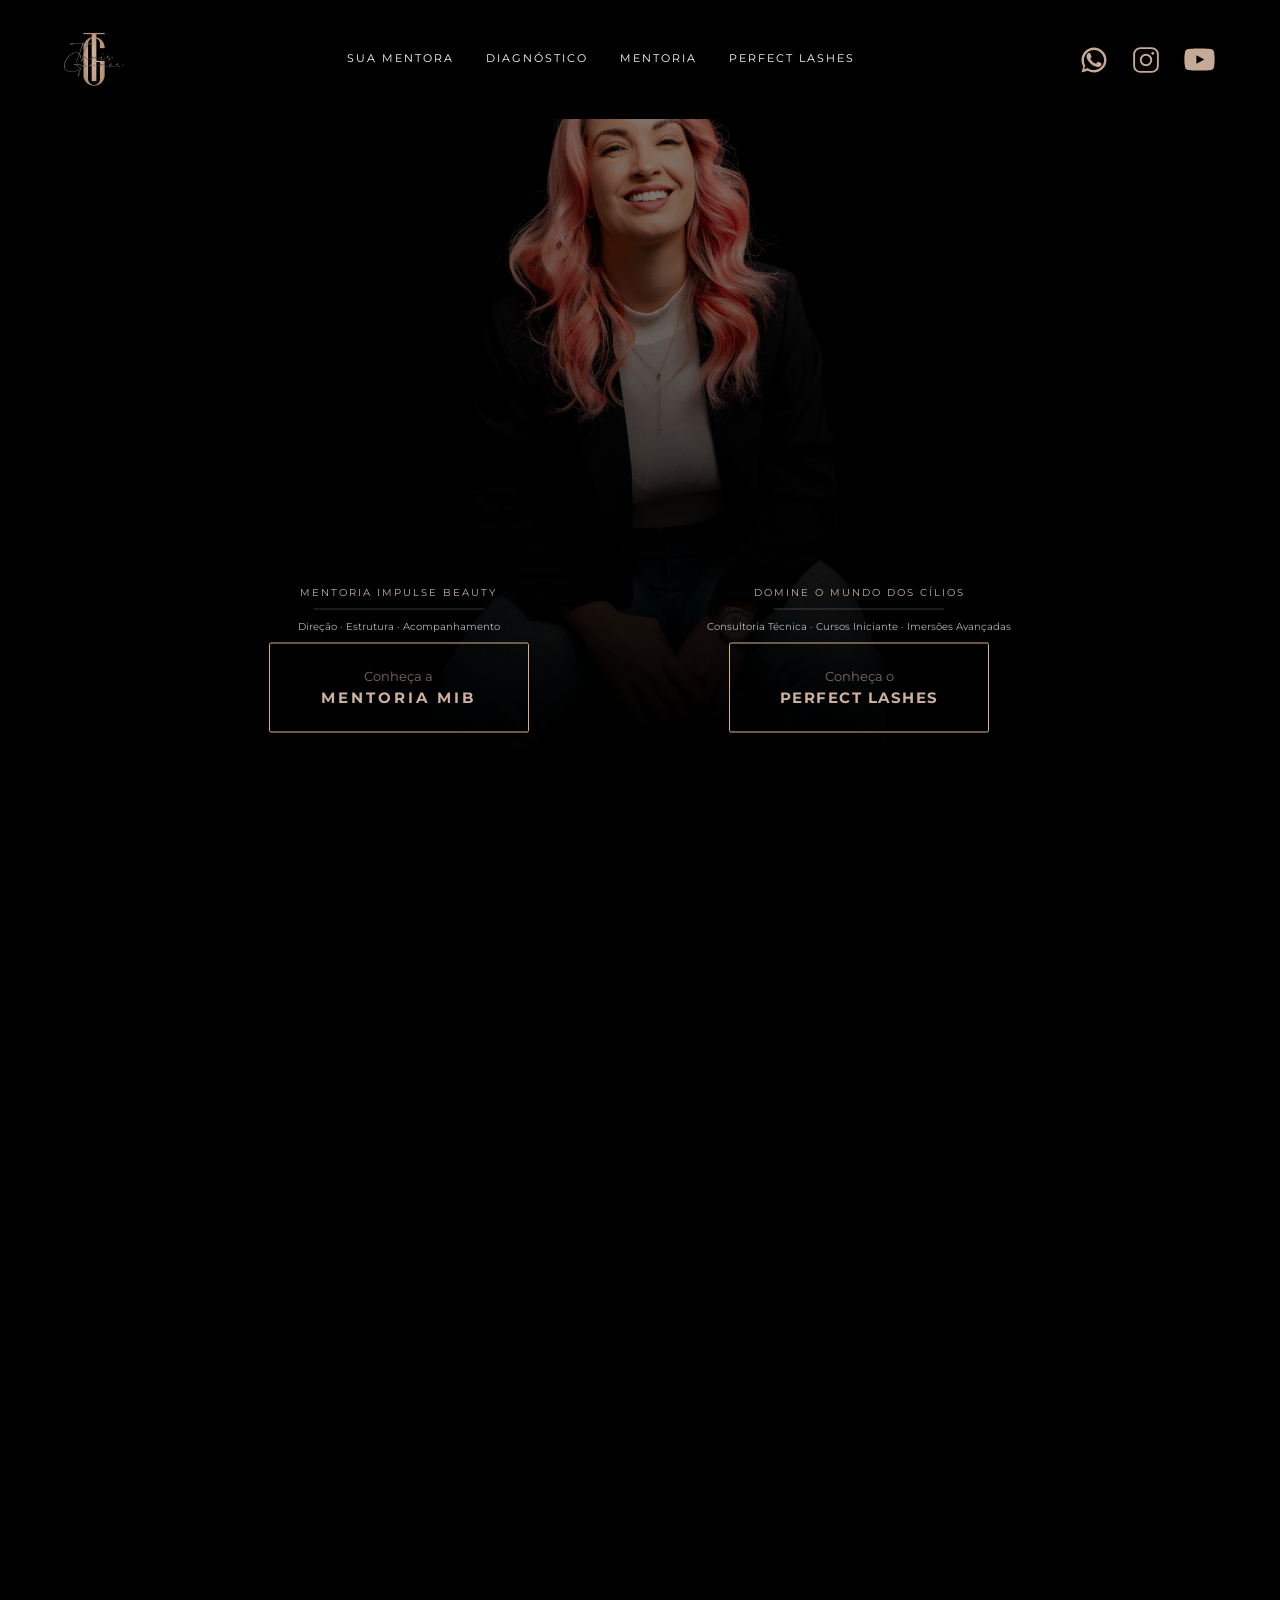
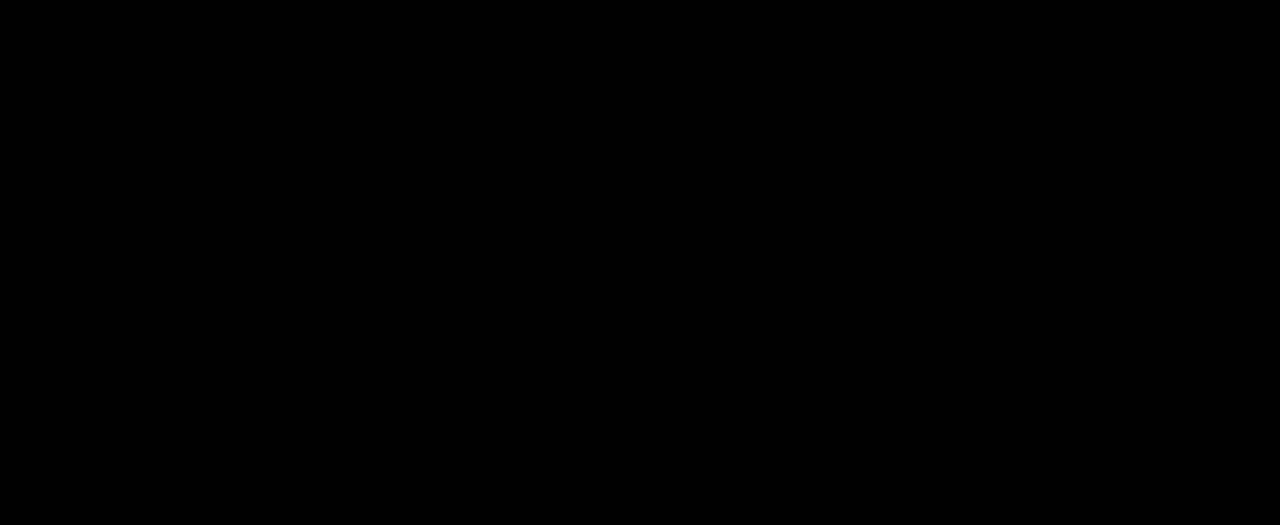
==== commit c310c6a2: "botão perfect lashes home" ====
--- a/index.html
+++ b/index.html
@@ -60,7 +60,7 @@
                 <p class="hero-cta-title">Domine o mundo dos cílios</p>
                 <hr class="hero-cta-divider">
                 <p class="hero-cta-topics">Consultoria Técnica · Cursos Iniciante · Imersões Avançadas</p>
-                <a href="#perfect-lashes" class="btn">
+                <a href="perfect-lashes.html" class="btn">
                     <span class="btn-line-1">Conheça o</span>
                     <span class="btn-line-2 btn-line-2--tight">PERFECT LASHES</span>
                 </a>
--- a/style.css
+++ b/style.css
@@ -394,6 +394,975 @@
     border-color: rgba(204, 177, 158, 0.4);
 }
 
+/* ---------- Consultoria Hero ---------- */
+.consultoria-hero {
+    background-color: #000;
+    margin-top: var(--header-height);
+    min-height: calc(85vh - var(--header-height));
+    display: flex;
+    align-items: flex-start;
+}
+
+.consultoria-hero-inner {
+    width: 100%;
+    max-width: 1400px;
+    margin: 0 auto;
+    display: grid;
+    grid-template-columns: 1fr 1fr;
+    grid-template-areas: "text photo" "buttons photo";
+    align-items: center;
+    column-gap: 60px;
+    row-gap: 0;
+    padding: 24px 5% 60px;
+}
+
+.consultoria-hero-text {
+    grid-area: text;
+    display: flex;
+    flex-direction: column;
+    align-items: flex-start;
+    text-align: left;
+}
+
+.consultoria-hero-kicker {
+    font-family: 'Montserrat', sans-serif;
+    color: #CCB19E;
+    font-size: 9px;
+    letter-spacing: 3px;
+    text-transform: uppercase;
+    margin-bottom: 18px;
+}
+
+.consultoria-hero-title {
+    font-family: 'Playfair Display', serif;
+    font-weight: 700;
+    color: #FFFFFF;
+    font-size: clamp(1.9rem, 3vw, 2.7rem);
+    line-height: 1.25;
+    margin-bottom: 22px;
+}
+
+.consultoria-hero-paragraph {
+    font-family: 'Montserrat', sans-serif;
+    color: #FFFFFF;
+    opacity: 0.8;
+    font-size: 13px;
+    line-height: 1.7;
+    max-width: 460px;
+    margin-bottom: 32px;
+}
+
+.consultoria-hero-buttons {
+    grid-area: buttons;
+    display: flex;
+    flex-direction: row;
+    gap: 14px;
+}
+
+.consultoria-btn {
+    display: flex;
+    align-items: center;
+    justify-content: center;
+    gap: 8px;
+    padding: 12px 18px;
+    font-family: 'Montserrat', sans-serif;
+    font-size: 10px;
+    font-weight: 600;
+    letter-spacing: 1.2px;
+    text-transform: uppercase;
+    text-decoration: none;
+    text-align: center;
+    color: #FFFFFF;
+    border: 1px solid #CCB19E;
+    border-radius: 2px;
+    background: transparent;
+    white-space: nowrap;
+    transition: background 0.4s ease, color 0.4s ease, box-shadow 0.4s ease;
+}
+
+.consultoria-btn-icon {
+    display: inline-flex;
+    align-items: center;
+    font-size: 13px;
+    line-height: 1;
+}
+
+.consultoria-btn:hover {
+    background: linear-gradient(120deg, #B76E79, #E6C8A6);
+    color: #111;
+    box-shadow: 0 0 24px rgba(214, 175, 138, 0.4);
+}
+
+.consultoria-btn-whatsapp {
+    border-color: rgba(204, 177, 158, 0.4);
+}
+
+.consultoria-hero-photo {
+    grid-area: photo;
+    position: relative;
+    display: flex;
+    height: 70vh;
+}
+
+.consultoria-hero-badge {
+    display: flex;
+    flex-direction: column;
+    align-items: flex-start;
+}
+
+.consultoria-hero-badge-overlay {
+    position: absolute;
+    top: 48px;
+    left: 20px;
+    z-index: 2;
+    display: none;
+}
+
+.consultoria-hero-badge-inline {
+    display: inline-flex;
+    width: fit-content;
+    align-self: flex-start;
+    margin-bottom: 18px;
+}
+
+.consultoria-hero-badge-label {
+    font-family: 'Montserrat', sans-serif;
+    color: #CCB19E;
+    font-size: 13.5px;
+    letter-spacing: 2px;
+    text-transform: uppercase;
+    white-space: nowrap;
+    margin-bottom: 6px;
+}
+
+.consultoria-hero-badge-inline .consultoria-hero-badge-logo {
+    width: auto;
+    max-width: 180px;
+}
+
+.consultoria-hero-badge-logo {
+    display: block;
+    width: 100%;
+    height: auto;
+    min-width: 0;
+}
+
+.consultoria-hero-photo img {
+    width: 100%;
+    height: 100%;
+    object-fit: cover;
+    border-radius: 4px;
+}
+
+.hero-img-desktop {
+    display: block;
+}
+
+.hero-img-mobile {
+    display: none;
+}
+
+/* ---------- Tricologia Hero ---------- */
+.tricologia-hero {
+    position: relative;
+    margin: var(--header-height) 0 0;
+    padding: 0;
+    height: calc((100vh - var(--header-height)) * 0.8);
+    overflow: hidden;
+}
+
+.tricologia-hero-inner {
+    position: relative;
+    width: 100%;
+    max-width: 1400px;
+    height: 100%;
+    margin: 0 auto;
+    display: flex;
+    align-items: center;
+    justify-content: flex-end;
+}
+
+.tricologia-hero-bg {
+    position: absolute;
+    inset: 0;
+    width: 100%;
+    height: 100%;
+    object-fit: cover;
+    opacity: 1;
+    z-index: 1;
+}
+
+.tricologia-hero-content {
+    position: relative;
+    z-index: 2;
+    width: 50%;
+    padding: 2.5rem 2rem;
+    display: flex;
+    flex-direction: column;
+    align-items: flex-start;
+}
+
+.tricologia-hero-logo-wrap {
+    display: flex;
+    justify-content: flex-end;
+    width: 100%;
+}
+
+.tricologia-hero-logo {
+    display: block;
+    max-width: 208px;
+    width: 100%;
+    height: auto;
+    margin-bottom: 24px;
+}
+
+.tricologia-hero-title-spacer {
+    height: 100px;
+}
+
+.tricologia-hero-title-wrap {
+    position: absolute;
+    left: 0;
+    transform: translateX(-50%);
+    top: calc(2.5rem + 5vh);
+    z-index: 2;
+}
+
+.tricologia-hero-title {
+    font-family: 'Playfair Display', serif;
+    font-weight: 300;
+    color: #FFFFFF;
+    font-size: 4rem;
+    letter-spacing: 4px;
+    line-height: 1.1;
+    text-align: left;
+    white-space: nowrap;
+}
+
+.tricologia-hero-subtitle {
+    font-family: 'Playfair Display', serif;
+    font-weight: 300;
+    color: #FFFFFF;
+    font-size: 4rem;
+    letter-spacing: 4px;
+    line-height: 1.1;
+    margin-bottom: 14px;
+    text-align: left;
+    white-space: nowrap;
+}
+
+.tricologia-hero-tagline {
+    font-family: 'Cormorant Garamond', serif;
+    font-style: italic;
+    color: #CCB19E;
+    font-size: 1rem;
+    margin-bottom: 20px;
+    padding-left: 5%;
+    white-space: nowrap;
+    transform: translateY(-3vh);
+}
+
+.tricologia-hero-text {
+    font-family: 'Montserrat', sans-serif;
+    color: #FFFFFF;
+    opacity: 0.8;
+    font-size: 13px;
+    line-height: 1.7;
+    max-width: 420px;
+    margin-bottom: 28px;
+}
+
+.tricologia-hero-offer {
+    font-family: 'Montserrat', sans-serif;
+    color: #CCB19E;
+    font-size: 9px;
+    font-weight: 700;
+    letter-spacing: 2px;
+    text-transform: uppercase;
+    margin-bottom: 18px;
+}
+
+.tricologia-hero-btn {
+    display: inline-flex;
+    align-items: center;
+    justify-content: center;
+    padding: 12px 32px;
+    background: #CCB19E;
+    color: #000000;
+    font-family: 'Montserrat', sans-serif;
+    font-weight: 700;
+    font-size: 12px;
+    letter-spacing: 1.5px;
+    text-transform: uppercase;
+    text-decoration: none;
+    border-radius: 4px;
+    transition: opacity 0.3s ease, transform 0.3s ease;
+}
+
+.tricologia-hero-btn:hover {
+    opacity: 0.85;
+    transform: translateY(-2px);
+}
+
+.tricologia-hero-buttons {
+    display: flex;
+    gap: 14px;
+}
+
+.tricologia-hero-buttons .tricologia-hero-btn {
+    flex: 1;
+    white-space: nowrap;
+}
+
+.tricologia-hero-btn-outline {
+    background: transparent;
+    color: #CCB19E;
+    border: 1px solid #CCB19E;
+}
+
+.tricologia-hero-btn-outline:hover {
+    background: rgba(204, 177, 158, 0.12);
+}
+
+/* ---------- Tricologia Divider ---------- */
+.tricologia-divider {
+    background-color: #323139;
+    margin: 0;
+    padding: 1.2rem;
+    display: flex;
+    align-items: center;
+    justify-content: center;
+    gap: 2rem;
+}
+
+.tricologia-divider-logo {
+    width: 40px;
+}
+
+.tricologia-divider-text {
+    font-family: 'Cormorant Garamond', serif;
+    font-style: italic;
+    color: #CCB19E;
+    font-size: 1rem;
+    text-align: center;
+}
+
+/* ---------- Tricologia Sobre o Conteúdo ---------- */
+.tricologia-about {
+    background-color: #000;
+    padding: 80px 5%;
+}
+
+.tricologia-about-inner {
+    max-width: 1400px;
+    margin: 0 auto;
+    display: grid;
+    grid-template-columns: 55% 45%;
+    gap: 40px;
+    align-items: center;
+}
+
+.tricologia-about-kicker {
+    font-family: 'Montserrat', sans-serif;
+    color: #FFFFFF;
+    font-size: 14px;
+}
+
+.tricologia-about-title {
+    font-family: 'Playfair Display', serif;
+    font-weight: 700;
+    color: #CCB19E;
+    font-size: 3rem;
+    margin-bottom: 28px;
+}
+
+.tricologia-about-list {
+    list-style: none;
+}
+
+.tricologia-about-list li {
+    font-family: 'Montserrat', sans-serif;
+    color: #FFFFFF;
+    opacity: 0.8;
+    font-size: 13px;
+    line-height: 1.7;
+    margin-bottom: 18px;
+    padding-left: 1.2em;
+    text-indent: -1.2em;
+}
+
+.tricologia-about-list li::before {
+    content: '— ';
+}
+
+.tricologia-about-list li:last-child {
+    margin-bottom: 0;
+}
+
+.tricologia-about-video-link {
+    position: relative;
+    display: block;
+}
+
+.tricologia-about-thumb {
+    width: 100%;
+    display: block;
+    border-radius: 8px;
+    border: 1px solid rgba(204, 177, 158, 0.3);
+}
+
+.tricologia-about-play {
+    position: absolute;
+    top: 50%;
+    left: 50%;
+    transform: translate(-50%, -50%);
+    width: 64px;
+    height: 64px;
+    border-radius: 50%;
+    background: rgba(0, 0, 0, 0.55);
+    display: flex;
+    align-items: center;
+    justify-content: center;
+    color: #CCB19E;
+    transition: background 0.3s ease, transform 0.3s ease;
+}
+
+.tricologia-about-video-link:hover .tricologia-about-play {
+    background: rgba(0, 0, 0, 0.75);
+    transform: translate(-50%, -50%) scale(1.08);
+}
+
+/* ---------- Tricologia CTA ---------- */
+.tricologia-cta {
+    background-color: #FFFFFF;
+    padding: 80px 5%;
+    display: flex;
+    flex-direction: column;
+    align-items: center;
+    justify-content: center;
+    text-align: center;
+}
+
+.tricologia-cta-text {
+    font-family: 'Montserrat', sans-serif;
+    font-weight: 700;
+    color: #000000;
+    font-size: 1.3rem;
+    margin-bottom: 28px;
+}
+
+.tricologia-cta-btn {
+    display: inline-flex;
+    align-items: center;
+    justify-content: center;
+    background: #CCB19E;
+    color: #000000;
+    font-family: 'Montserrat', sans-serif;
+    font-weight: 700;
+    font-size: 1rem;
+    padding: 12px 32px;
+    border-radius: 4px;
+    text-decoration: none;
+    white-space: nowrap;
+    transition: opacity 0.3s ease, transform 0.3s ease;
+}
+
+.tricologia-cta-btn:hover {
+    opacity: 0.85;
+    transform: translateY(-2px);
+}
+
+/* ---------- Tricologia Garantia ---------- */
+.tricologia-guarantee {
+    background-color: #CCB19E;
+    padding: 60px 5%;
+    text-align: center;
+}
+
+.tricologia-guarantee-title-row {
+    display: flex;
+    align-items: center;
+    justify-content: center;
+    gap: 12px;
+    margin-bottom: 24px;
+}
+
+.tricologia-guarantee-seal {
+    display: flex;
+    align-items: center;
+    justify-content: center;
+    width: 50px;
+    height: 50px;
+    border: 1px solid #323139;
+    border-radius: 50%;
+    color: #323139;
+    font-family: 'Montserrat', sans-serif;
+    font-size: 8px;
+    text-align: center;
+}
+
+.tricologia-guarantee-title {
+    font-family: 'Montserrat', sans-serif;
+    font-weight: 700;
+    color: #323139;
+    font-size: 1.5rem;
+    letter-spacing: 2px;
+}
+
+.tricologia-guarantee-line {
+    background: #323139;
+    opacity: 0.3;
+    border: none;
+    height: 1px;
+    width: 60%;
+    margin: 24px auto;
+}
+
+.tricologia-guarantee-days {
+    font-family: 'Montserrat', sans-serif;
+    font-weight: 700;
+    color: #323139;
+    font-size: 1.3rem;
+}
+
+.tricologia-guarantee-subtitle {
+    font-family: 'Montserrat', sans-serif;
+    color: #323139;
+    opacity: 0.8;
+    font-size: 13px;
+}
+
+/* ---------- Tricologia Preço ---------- */
+.tricologia-price {
+    background-color: #FFFFFF;
+    text-align: center;
+}
+
+.tricologia-price-container {
+    position: relative;
+    max-width: 600px;
+    margin: 0 auto;
+    aspect-ratio: 1366 / 761.25;
+}
+
+.preco-img {
+    width: 100%;
+    height: auto;
+    display: block;
+}
+
+.tricologia-price-btn {
+    position: absolute;
+    bottom: 5%;
+    left: 50%;
+    transform: translateX(-50%);
+    display: inline-flex;
+    align-items: center;
+    justify-content: center;
+    background: #CCB19E;
+    color: #000000;
+    font-family: 'Montserrat', sans-serif;
+    font-weight: 700;
+    font-size: 1rem;
+    padding: 12px 32px;
+    border-radius: 4px;
+    text-decoration: none;
+    white-space: nowrap;
+    transition: opacity 0.3s ease, transform 0.3s ease;
+}
+
+.tricologia-price-btn:hover {
+    opacity: 0.85;
+    transform: translateX(-50%) translateY(-2px);
+}
+
+/* ---------- Tricologia FAQ ---------- */
+.tricologia-faq {
+    background-color: #000;
+    padding: 80px 5%;
+}
+
+.tricologia-faq-title {
+    font-family: 'Montserrat', sans-serif;
+    font-weight: 700;
+    color: #CCB19E;
+    font-size: 2rem;
+    text-align: center;
+    margin-bottom: 40px;
+}
+
+.tricologia-faq-list {
+    max-width: 800px;
+    margin: 0 auto;
+}
+
+.tricologia-faq-item {
+    border-bottom: 1px solid rgba(204, 177, 158, 0.3);
+}
+
+.tricologia-faq-question {
+    width: 100%;
+    display: block;
+    background: none;
+    border: none;
+    cursor: pointer;
+    text-align: left;
+    font-family: 'Montserrat', sans-serif;
+    font-weight: 700;
+    color: #CCB19E;
+    font-size: 14px;
+    padding: 20px 0;
+}
+
+.tricologia-faq-answer {
+    max-height: 0;
+    overflow: hidden;
+    transition: max-height 0.4s ease, padding-bottom 0.4s ease;
+    padding-bottom: 0;
+}
+
+.tricologia-faq-answer p {
+    font-family: 'Montserrat', sans-serif;
+    color: #FFFFFF;
+    opacity: 0.8;
+    font-size: 13px;
+    line-height: 1.7;
+}
+
+.tricologia-faq-item.active .tricologia-faq-answer {
+    max-height: 300px;
+    padding-bottom: 20px;
+}
+
+/* ---------- Consultoria Divider ---------- */
+.consultoria-divider {
+    background-color: #323139;
+    padding: 1.2rem;
+    display: flex;
+    align-items: center;
+    justify-content: center;
+    gap: 2rem;
+}
+
+.consultoria-divider-logo {
+    width: 60px;
+}
+
+.consultoria-divider-text {
+    font-family: 'Cormorant Garamond', serif;
+    font-style: italic;
+    color: #CCB19E;
+    font-size: 1.1rem;
+    text-align: center;
+}
+
+/* ---------- Consultoria Técnica (Seção 2) ---------- */
+.consultoria-technique {
+    background-color: #000;
+    padding: 40px 5% 100px;
+}
+
+.consultoria-technique-frame {
+    position: relative;
+    border: 2px solid rgba(204, 177, 158, 0.5);
+    border-radius: 4px;
+    padding: 1.5rem 2rem;
+    max-width: 700px;
+    margin: 0 auto;
+    overflow: hidden;
+    text-align: center;
+}
+
+.consultoria-technique-frame::after {
+    content: '';
+    position: absolute;
+    top: -20px;
+    right: -20px;
+    width: 80px;
+    height: 80px;
+    background: radial-gradient(circle, rgba(204, 177, 158, 0.7) 0%, rgba(204, 177, 158, 0.2) 40%, transparent 70%);
+    animation: consultoria-flare-pulse 3s ease-in-out infinite;
+}
+
+@keyframes consultoria-flare-pulse {
+    0%, 100% {
+        opacity: 0.6;
+        transform: scale(1);
+    }
+    50% {
+        opacity: 1;
+        transform: scale(1.15);
+    }
+}
+
+.consultoria-technique-phrase {
+    font-family: 'Cormorant Garamond', serif;
+    font-style: italic;
+    color: #CCB19E;
+    font-size: 2.2rem;
+}
+
+.consultoria-technique-text {
+    font-family: 'Montserrat', sans-serif;
+    color: #FFFFFF;
+    opacity: 0.8;
+    font-size: 14px;
+    line-height: 1.7;
+    max-width: 700px;
+    margin: 32px auto 0;
+    text-align: center;
+}
+
+.consultoria-benefits-grid {
+    display: grid;
+    grid-template-columns: 1fr 1fr;
+    gap: 40px;
+    max-width: 900px;
+    margin: 56px auto 0;
+}
+
+.consultoria-benefit {
+    display: flex;
+    align-items: center;
+    gap: 20px;
+}
+
+.consultoria-benefit-circle {
+    border: 1px solid #CCB19E;
+    border-radius: 50%;
+    width: 80px;
+    height: 80px;
+    flex-shrink: 0;
+    object-fit: cover;
+}
+
+.consultoria-benefit-text {
+    font-family: 'Cormorant Garamond', serif;
+    font-style: italic;
+    color: #FFFFFF;
+    opacity: 0.8;
+    font-size: 18px;
+    line-height: 1.6;
+}
+
+/* ---------- Consultoria Acesso (Seção 3) ---------- */
+.consultoria-access {
+    background-color: #323139;
+    padding: 100px 5%;
+}
+
+.consultoria-access-inner {
+    display: grid;
+    grid-template-columns: 55% 45%;
+    gap: 60px;
+    max-width: 1200px;
+    margin: 0 auto;
+}
+
+.consultoria-access-highlight {
+    font-family: 'Cormorant Garamond', serif;
+    font-style: italic;
+    color: #CCB19E;
+    font-size: 1.6rem;
+    line-height: 1.5;
+    max-width: 500px;
+}
+
+.consultoria-access-title {
+    font-family: 'Montserrat', sans-serif;
+    font-weight: 700;
+    color: #FFFFFF;
+    font-size: 1.2rem;
+    margin-top: 1.5rem;
+}
+
+.consultoria-access-list {
+    list-style: none;
+    margin-top: 20px;
+}
+
+.consultoria-access-list li {
+    display: flex;
+    align-items: flex-start;
+    gap: 12px;
+    font-family: 'Montserrat', sans-serif;
+    color: #FFFFFF;
+    opacity: 0.8;
+    font-size: 13px;
+    line-height: 1.6;
+    margin-bottom: 14px;
+}
+
+.consultoria-access-icon {
+    color: #CCB19E;
+    flex-shrink: 0;
+}
+
+.consultoria-access-photo iframe {
+    display: block;
+    width: 100%;
+    height: 100%;
+    border: 1px solid rgba(204, 177, 158, 0.3);
+    border-radius: 8px;
+}
+
+/* ---------- Consultoria Bônus Exclusivos ---------- */
+.consultoria-bonus {
+    position: relative;
+    overflow: hidden;
+    background-color: #000;
+    padding: 100px 5%;
+}
+
+.bonus-bg {
+    position: absolute;
+    inset: 0;
+    width: 100%;
+    height: 100%;
+    object-fit: cover;
+    opacity: 1;
+    z-index: 0;
+}
+
+.bonus-bg-desktop {
+    display: block;
+}
+
+.bonus-bg-mobile {
+    display: none;
+}
+
+.consultoria-bonus-content {
+    position: relative;
+    z-index: 2;
+}
+
+.consultoria-bonus-title {
+    text-align: center;
+    color: #FFFFFF;
+    font-family: 'Montserrat', sans-serif;
+    font-weight: 700;
+    font-size: 2.5rem;
+    margin-bottom: 56px;
+}
+
+.consultoria-bonus-cards {
+    display: grid;
+    grid-template-columns: 1fr 1fr;
+    gap: 40px;
+    max-width: 900px;
+    margin: 0 auto;
+}
+
+.consultoria-bonus-card-img {
+    display: block;
+    width: 100%;
+    height: 200px;
+    border: 1px solid rgba(204, 177, 158, 0.3);
+    border-radius: 8px;
+    object-fit: cover;
+    margin-bottom: 20px;
+}
+
+.consultoria-bonus-card-title {
+    color: #CCB19E;
+    font-family: 'Montserrat', sans-serif;
+    font-weight: 700;
+    text-transform: uppercase;
+    font-size: 14px;
+    letter-spacing: 1px;
+    margin-bottom: 10px;
+}
+
+.consultoria-bonus-card-text {
+    color: #FFFFFF;
+    opacity: 0.8;
+    font-family: 'Montserrat', sans-serif;
+    font-size: 13px;
+    line-height: 1.7;
+}
+
+.consultoria-bonus-buttons {
+    display: flex;
+    flex-direction: row;
+    justify-content: center;
+    gap: 14px;
+    margin-top: 56px;
+}
+
+/* ---------- Consultoria Final ---------- */
+.consultoria-final {
+    position: relative;
+    overflow: hidden;
+    background-color: #000;
+    padding: 100px 5%;
+}
+
+.final-bg {
+    position: absolute;
+    inset: 0;
+    width: 100%;
+    height: 100%;
+    object-fit: cover;
+    opacity: 0.15;
+    z-index: 0;
+}
+
+.consultoria-final-overlay {
+    position: absolute;
+    inset: 0;
+    background: rgba(0, 0, 0, 0.75);
+    z-index: 1;
+}
+
+.consultoria-final-content {
+    position: relative;
+    z-index: 2;
+    text-align: center;
+}
+
+.consultoria-final-title {
+    font-family: 'Cormorant Garamond', serif;
+    color: #CCB19E;
+    font-size: 2rem;
+    margin-bottom: 20px;
+}
+
+.consultoria-final-subtitle {
+    font-family: 'Cormorant Garamond', serif;
+    font-style: italic;
+    color: #FFFFFF;
+    opacity: 0.8;
+    font-size: 1rem;
+    max-width: 600px;
+    margin: 0 auto 40px;
+}
+
+.consultoria-final-buttons {
+    display: flex;
+    flex-direction: row;
+    justify-content: center;
+    gap: 14px;
+}
+
+.consultoria-line-separator {
+    height: 2px;
+    width: 60%;
+    margin: 0 auto;
+    border-radius: 2px;
+    background: linear-gradient(to right, transparent, #CCB19E, transparent);
+    animation: line-pulse 2.5s ease-in-out infinite;
+}
+
+@keyframes line-pulse {
+    0%, 100% {
+        opacity: 0.4;
+    }
+    50% {
+        opacity: 1;
+    }
+}
+
 /* ---------- Mentoria Statement ---------- */
 .mentoria-statement {
     background-color: #CCB19E;
@@ -1071,6 +2040,111 @@
     box-shadow: 0 0 24px rgba(214, 175, 138, 0.4);
 }
 
+/* ---------- Perfect Lashes (Página de Cursos) ---------- */
+.perfect-lashes-content {
+    background-color: #000;
+    margin-top: var(--header-height);
+}
+
+.perfect-lashes-top {
+    padding: 40px 5% 20px;
+}
+
+.perfect-lashes-top-inner {
+    display: flex;
+    align-items: center;
+    gap: 20px;
+    max-width: 1400px;
+    margin: 0 auto;
+}
+
+.perfect-lashes-top-logo {
+    display: block;
+    width: 14.7%;
+    height: auto;
+    flex: 0 0 25%;
+}
+
+.perfect-lashes-top-text {
+    display: flex;
+    flex-direction: column;
+    flex: 0 0 75%;
+}
+
+.perfect-lashes-top-kicker {
+    font-family: 'Montserrat', sans-serif;
+    color: #CCB19E;
+    font-size: 9px;
+    letter-spacing: 2px;
+    text-transform: uppercase;
+    margin-bottom: 8px;
+}
+
+.perfect-lashes-top-title {
+    font-family: 'Playfair Display', serif;
+    font-weight: 700;
+    color: #FFFFFF;
+    font-size: 3.042rem;
+}
+
+.perfect-lashes-divider {
+    height: 2px;
+    max-width: 1400px;
+    margin: 0 auto;
+    background: linear-gradient(to right, transparent, #CCB19E, transparent);
+}
+
+.perfect-lashes-courses {
+    max-width: 1400px;
+    margin: 0 auto;
+    padding: 32px 5% 80px;
+}
+
+.perfect-lashes-featured {
+    display: block;
+    width: 100%;
+    height: 210px;
+    border: 1px solid rgba(204, 177, 158, 0.3);
+    border-radius: 6px;
+    background: rgba(255, 255, 255, 0.02);
+    cursor: pointer;
+    transition: border-color 0.3s ease;
+}
+
+.perfect-lashes-featured:hover {
+    border-color: #CCB19E;
+}
+
+.perfect-lashes-grid {
+    display: grid;
+    grid-template-columns: 1fr 1fr;
+    gap: 1rem;
+    margin-top: 1rem;
+}
+
+.perfect-lashes-card {
+    display: block;
+    width: 100%;
+    height: 135px;
+    border: 1px solid rgba(204, 177, 158, 0.2);
+    border-radius: 6px;
+    background: rgba(255, 255, 255, 0.02);
+    cursor: pointer;
+    transition: border-color 0.3s ease;
+}
+
+.perfect-lashes-card:hover {
+    border-color: #CCB19E;
+}
+
+.perfect-lashes-card-img {
+    display: block;
+    width: 100%;
+    height: 100%;
+    object-fit: cover;
+    border-radius: 6px;
+}
+
 /* ---------- Rodapé ---------- */
 .site-footer {
     background-color: #000;
@@ -1170,6 +2244,19 @@
         text-align: center;
     }
 
+    .btn-left {
+        transform: translateY(-127px);
+    }
+
+    .btn-right {
+        transform: translateY(-127px);
+    }
+
+    .btn {
+        height: auto;
+        padding: 17.5px 46px;
+    }
+
     .btn-left .btn {
         margin-top: 10px;
         margin-bottom: 12px;
@@ -1227,7 +2314,7 @@
     .mentoria-hero-image {
         position: static;
         order: 1;
-        width: 45%;
+        width: 100%;
         height: auto;
         aspect-ratio: 3 / 4;
         max-width: none;
@@ -1244,11 +2331,15 @@
     }
 
     .mentoria-hero-text {
-        order: 2;
+        position: absolute;
+        top: 0;
+        right: 0;
+        z-index: 2;
         width: 55%;
         padding: 0 0 0 16px;
         box-sizing: border-box;
         text-align: left;
+        transform: translateY(calc(100% - 72px));
     }
 
     .mentoria-hero-title {
@@ -1261,6 +2352,7 @@
         flex-basis: 100%;
         align-items: center;
         margin-top: 10px;
+        transform: translateY(-72px);
     }
 
     .mentoria-btn {
@@ -1297,7 +2389,7 @@
         display: flex;
         flex-direction: column;
         position: absolute;
-        bottom: 74px;
+        bottom: 89.36px;
         left: 5%;
         z-index: 2;
     }
@@ -1324,43 +2416,42 @@
         position: static;
         left: auto;
         top: auto;
-        transform: translateX(48.75px);
+        transform: none;
         height: auto;
         margin-top: -30px;
+        margin-left: auto;
+        margin-right: auto;
+        width: 100%;
         flex-direction: row;
         flex-wrap: wrap;
         justify-content: center;
     }
 
     .mentoria-about-card {
-        width: 75px;
-        height: 75px;
+        width: 90px;
+        height: 90px;
     }
 
     .mentoria-about-card-number {
-        font-size: 1.5rem;
+        font-size: 1.8rem;
     }
 
     .mentoria-about-card-number--sm {
-        font-size: 1.2rem;
+        font-size: 1.44rem;
     }
 
     .mentoria-about-card-unit {
-        font-size: 0.75rem;
+        font-size: 0.9rem;
     }
 
     .mentoria-about-card-label {
-        font-size: 6px;
+        font-size: 7.2px;
     }
 
     .mentoria-about-card:nth-child(1) {
         position: relative;
         z-index: 1;
-        transform: translate(40%, -10%);
-    }
-
-    .mentoria-about-card:nth-child(2) {
-        transform: translateX(20%);
+        transform: translateY(-10%);
     }
 
     .mentoria-about-card:nth-child(3) {
@@ -1401,4 +2492,229 @@
         align-items: center;
         gap: 12px;
     }
-}
+
+    .mentoria-final-subtitle-prefix {
+        display: none;
+    }
+
+    .mentoria-final-subtitle {
+        font-size: 0.85rem;
+    }
+
+    .mentoria-statement-text {
+        font-size: 1.4rem;
+    }
+
+    .mentoria-statement {
+        padding: 41.65px 5%;
+    }
+
+    .mentoria-audience-title {
+        font-size: 1rem;
+    }
+
+    .consultoria-hero-inner {
+        position: relative;
+        display: grid;
+        grid-template-columns: 1fr;
+        grid-template-areas: "photo" "buttons";
+        gap: 0;
+        padding: 0;
+    }
+
+    .consultoria-hero-photo {
+        grid-area: photo;
+        width: 100%;
+        height: 60vh;
+    }
+
+    .consultoria-hero-photo img {
+        object-position: 65% center;
+    }
+
+    .hero-img-desktop {
+        display: none;
+    }
+
+    .hero-img-mobile {
+        display: block;
+    }
+
+    .bonus-bg-desktop {
+        display: none;
+    }
+
+    .bonus-bg-mobile {
+        display: block;
+    }
+
+    .consultoria-hero-badge-overlay {
+        display: none;
+    }
+
+    .consultoria-hero-badge-inline {
+        display: flex;
+        margin-bottom: 8px;
+    }
+
+    .consultoria-hero-badge-inline .consultoria-hero-badge-logo {
+        position: static;
+        max-width: 144px;
+        margin-bottom: 6px;
+    }
+
+    .consultoria-hero-text {
+        position: absolute;
+        left: 5%;
+        top: 0;
+        padding-top: 20px;
+        transform: none;
+        max-width: 55%;
+        z-index: 2;
+    }
+
+    .consultoria-hero-title {
+        font-size: 1.28rem;
+        margin-bottom: 10px;
+    }
+
+    .consultoria-hero-buttons {
+        grid-area: buttons;
+        flex-direction: column;
+        width: 100%;
+        padding: 24px 6%;
+    }
+
+    .consultoria-btn {
+        width: 100%;
+    }
+
+    .consultoria-technique-phrase {
+        font-size: 1.5rem;
+    }
+
+    .consultoria-bonus-title {
+        font-size: 1.6rem;
+    }
+
+    .consultoria-bonus {
+        padding-top: 40px;
+    }
+
+    .consultoria-benefits-grid {
+        grid-template-columns: 1fr;
+    }
+
+    .consultoria-bonus-cards {
+        grid-template-columns: 1fr;
+    }
+
+    .consultoria-access-inner {
+        grid-template-columns: 1fr;
+        gap: 32px;
+    }
+
+    .consultoria-access-photo {
+        order: -1;
+        height: 320px;
+    }
+
+    .consultoria-access-highlight {
+        max-width: none;
+    }
+
+    .consultoria-final-buttons {
+        flex-direction: column;
+        align-items: center;
+    }
+
+    .consultoria-bonus-buttons {
+        flex-direction: column;
+        align-items: center;
+    }
+
+    .tricologia-hero {
+        height: auto;
+    }
+
+    .tricologia-hero-inner {
+        display: block;
+        height: auto;
+    }
+
+    .tricologia-hero-bg {
+        position: relative;
+        height: 50vh;
+    }
+
+    .tricologia-hero-content {
+        width: 58%;
+        margin-left: auto;
+        margin-top: -43vh;
+        padding: 0.5rem 1rem 1.25rem;
+    }
+
+    .tricologia-hero-logo {
+        max-width: 128px;
+    }
+
+    .tricologia-hero-cta-block {
+        width: 100vw;
+        margin-left: calc(-42vw - 1rem);
+        padding: 0 1rem;
+    }
+
+    .tricologia-hero-offer {
+        width: 100%;
+        text-align: center;
+    }
+
+    .tricologia-hero-buttons {
+        flex-direction: column;
+        width: 100%;
+    }
+
+    .tricologia-hero-buttons .tricologia-hero-btn {
+        width: 100%;
+        display: block;
+        text-align: center;
+        white-space: normal;
+    }
+
+    .tricologia-hero-title {
+        font-size: 1.98rem;
+    }
+
+    .tricologia-hero-subtitle {
+        font-size: 1.5rem;
+    }
+
+    .tricologia-about-inner {
+        grid-template-columns: 1fr;
+    }
+
+    .perfect-lashes-grid {
+        grid-template-columns: 1fr;
+    }
+
+    .perfect-lashes-featured {
+        height: 196px;
+    }
+
+    .perfect-lashes-card {
+        height: 126px;
+    }
+
+    .perfect-lashes-top-title {
+        font-size: 1.44rem;
+    }
+
+    .perfect-lashes-top-logo {
+        width: 25.5%;
+        flex: 0 0 40%;
+    }
+
+    .perfect-lashes-top-text {
+        flex: 0 0 60%;
+    }
+}
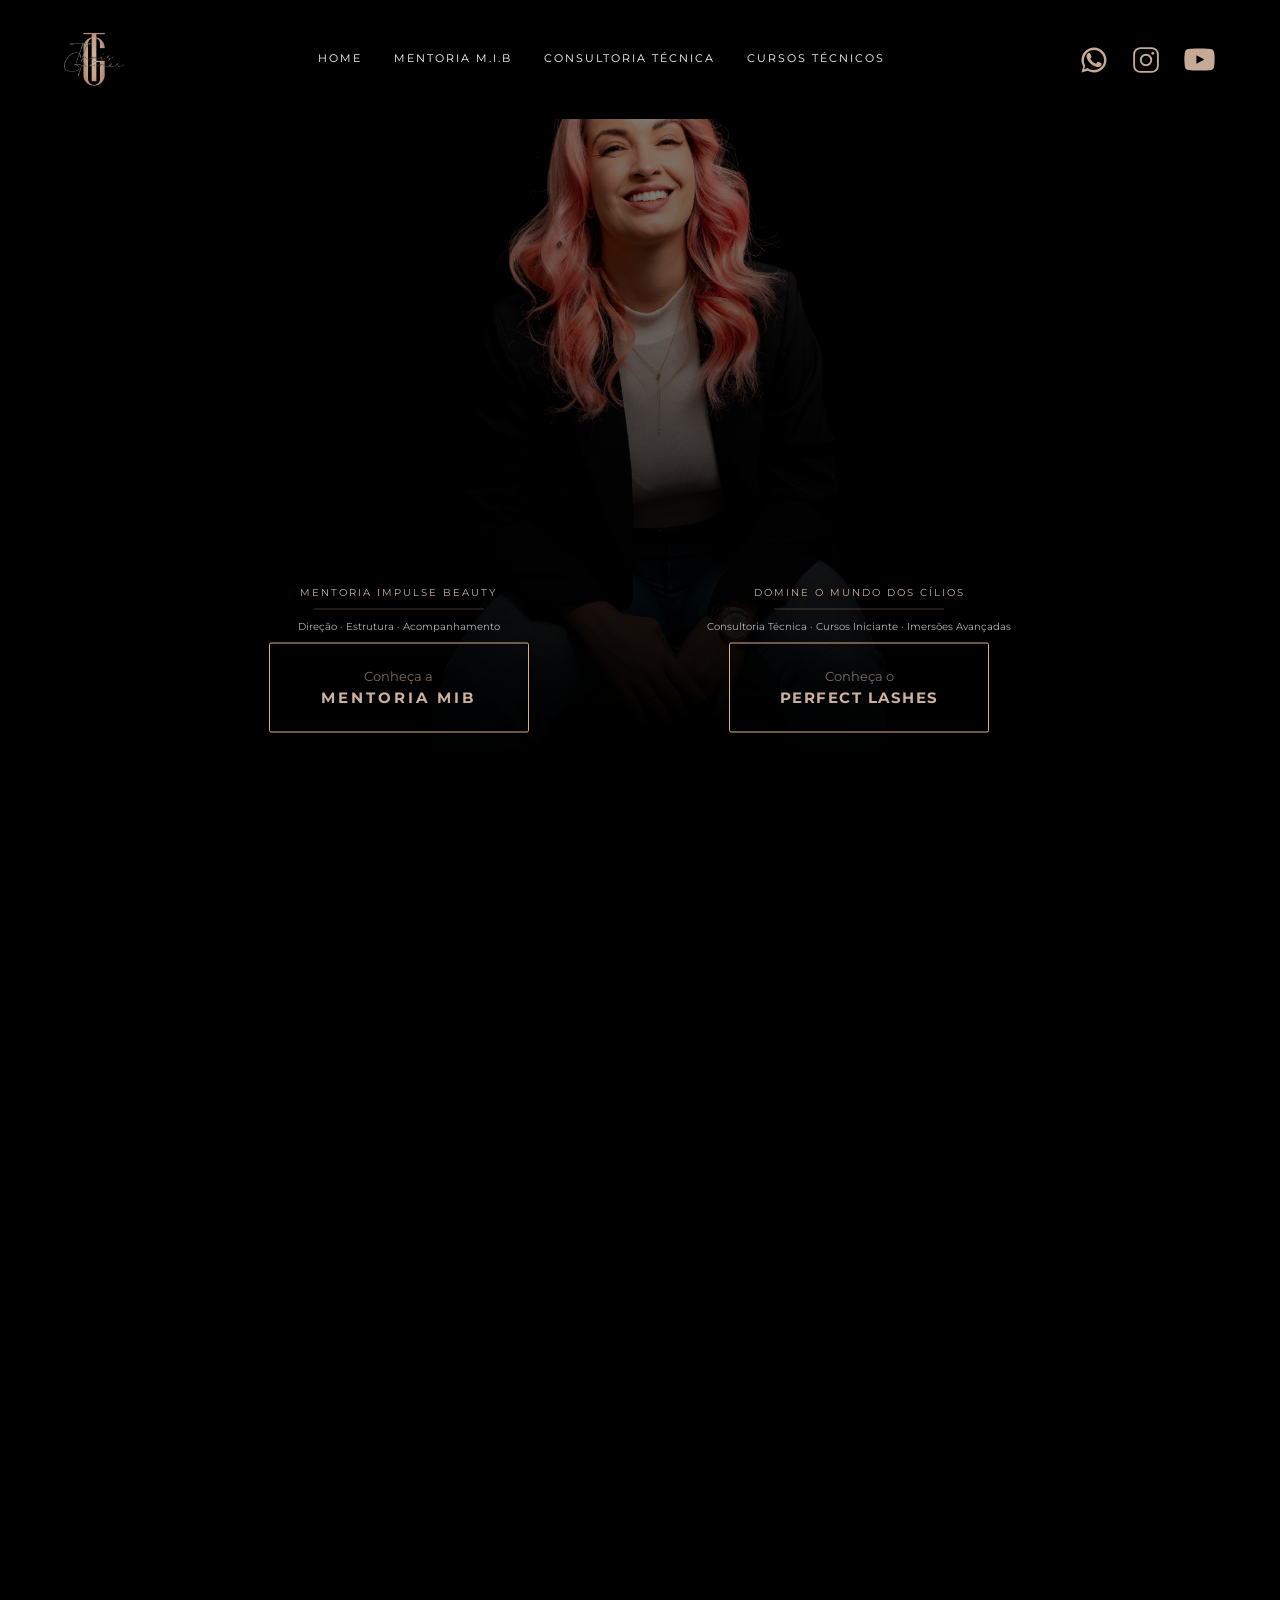
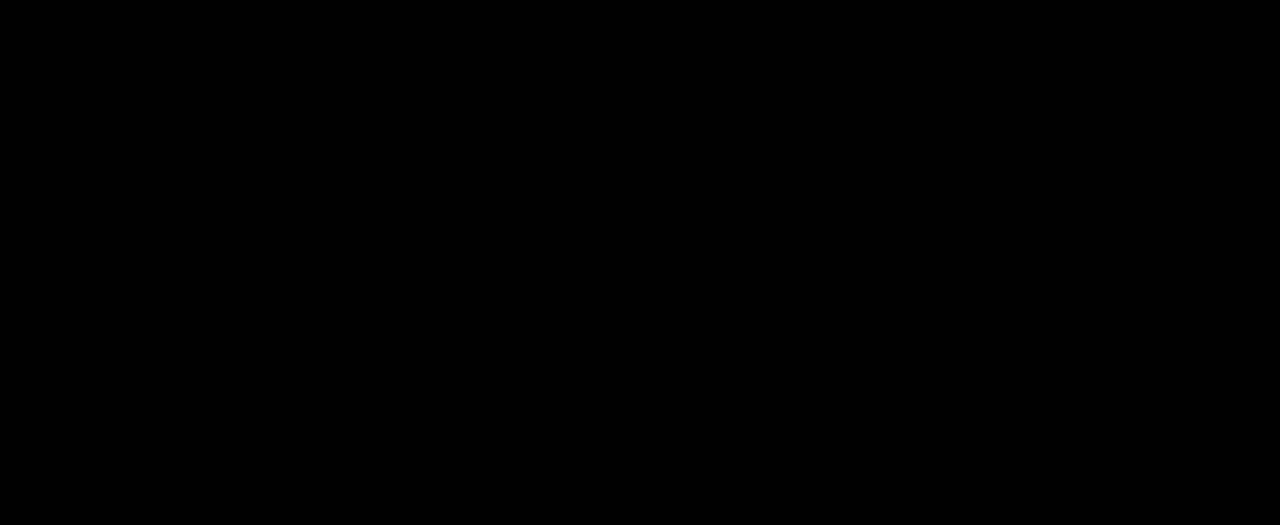
==== commit f82c10c0: "cabeçalho botões" ====
--- a/index.html
+++ b/index.html
@@ -15,10 +15,10 @@
         <div class="header-inner">
             <a href="#" class="logo"><img src="Logo TG.png" alt="Thaís Grüner"></a>
             <nav class="main-nav">
-                <a href="#" class="nav-link">SUA MENTORA</a>
-                <a href="#" class="nav-link">DIAGNÓSTICO</a>
-                <a href="#mentoria" class="nav-link">MENTORIA</a>
-                <a href="#perfect-lashes" class="nav-link">PERFECT LASHES</a>
+                <a href="index.html" class="nav-link">HOME</a>
+                <a href="mentoria.html" class="nav-link">MENTORIA M.I.B</a>
+                <a href="consultoria.html" class="nav-link">CONSULTORIA TÉCNICA</a>
+                <a href="perfect-lashes.html" class="nav-link">CURSOS TÉCNICOS</a>
             </nav>
             <nav class="social-icons">
                 <a href="https://wa.me/55" target="_blank" rel="noopener" aria-label="WhatsApp">
